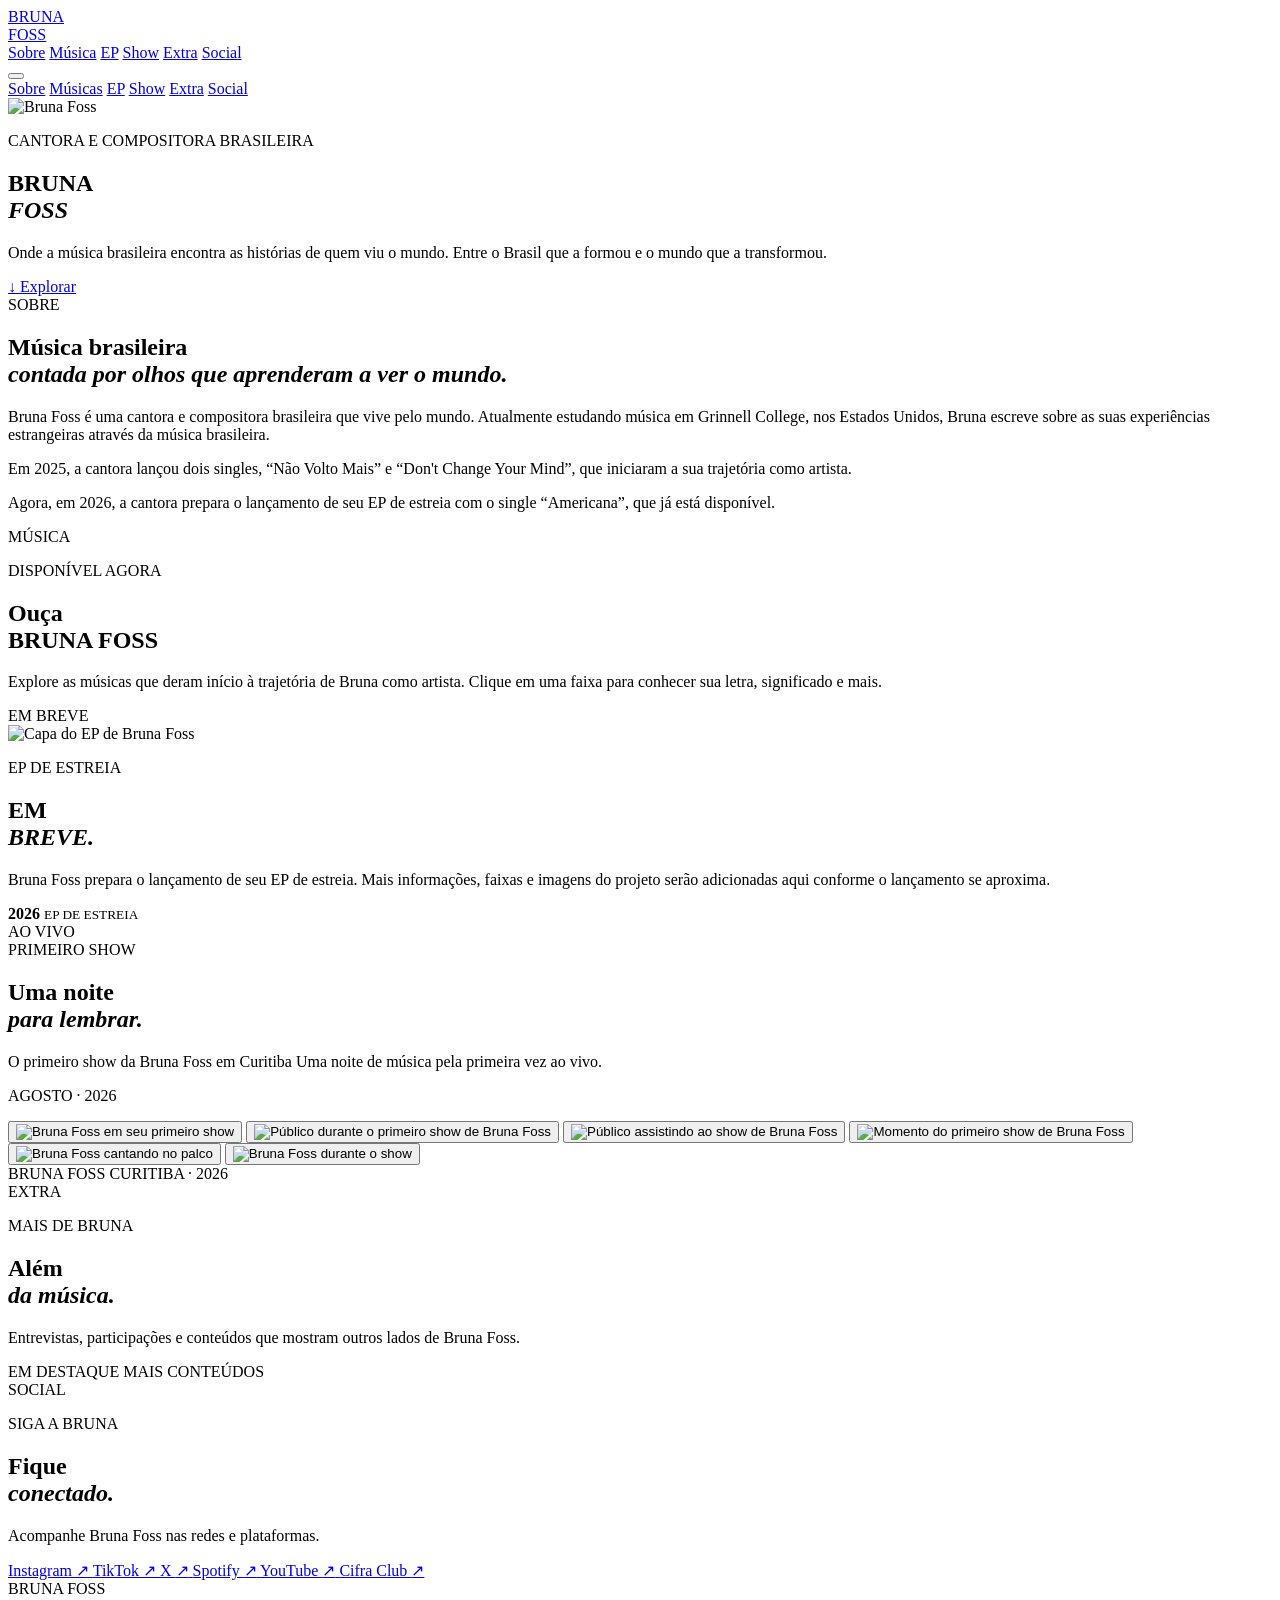
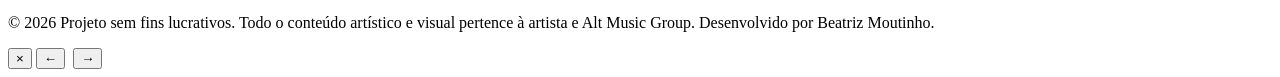
==== src/main/resources/public/index.html @ 717f10a4 "muda setas mobile" ====
<!DOCTYPE html>
<html lang="en">
<head>
    <meta charset="UTF-8">
    <meta name="viewport" content="width=device-width, initial-scale=1.0">
    <meta name="description" content="Official information portal for Brazilian singer and songwriter Bruna Foss.">
    <title>Bruna Foss</title>
    <link rel="icon" type="image/svg+xml" href="/favicon.svg">
    <link rel="preconnect" href="https://fonts.googleapis.com">
    <link rel="preconnect" href="https://fonts.gstatic.com" crossorigin>
    <link href="https://fonts.googleapis.com/css2?family=Courier+Prime:wght@400&family=DM+Sans:wght@400;500;600;700&family=Space+Grotesk:wght@400;500;600;700&display=swap" rel="stylesheet">

    <link rel="stylesheet" href="/css/style.css">
</head>

<body>

<header class="site-header">
    <a class="logo" href="#home">BRUNA<br>FOSS</a>

    <nav class="desktop-nav">
        <a href="#about">Sobre</a>
        <a href="#music">Música</a>
        <a href="#ep">EP</a>
        <a href="#live">Show</a>
        <a href="#extra">Extra</a>
        <a href="#contact">Social</a>
    </nav>

    <button class="menu-button" id="menuButton" aria-label="Open menu">
        <span></span>
        <span></span>
    </button>
</header>

<div class="mobile-menu" id="mobileMenu">
    <a href="#about">Sobre</a>
    <a href="#music">Músicas</a>
    <a href="#ep">EP</a>
    <a href="#live">Show</a>
    <a href="#extra">Extra</a>
    <a href="#contact">Social</a>
</div>

<main id="home">

    <!-- HERO -->
    <section class="hero">
        <div class="hero-image">
                <img src="/images/show-01.jpg" alt="Bruna Foss">
        </div>

        <div class="hero-content">
            <p class="eyebrow">CANTORA E COMPOSITORA BRASILEIRA</p>
            <h1>BRUNA<br><em>FOSS</em></h1>
            <p class="hero-description">
                Onde a música brasileira encontra as histórias de quem viu o mundo.
                Entre o Brasil que a formou e o mundo que a transformou.
            </p>
            <a class="scroll-link" href="#about">↓ Explorar</a>
        </div>
    </section>

    <!-- ABOUT -->
    <section class="section about-section" id="about">
        <div class="section-label">SOBRE</div>

        <div class="about-grid">
            <h2>Música brasileira<br><em>contada por olhos que aprenderam a ver <span>o mundo.</span></em></h2>

            <div class="about-text">
                <p>
                    Bruna Foss é uma cantora e compositora brasileira que vive pelo mundo.
                    Atualmente estudando música em Grinnell College, nos Estados Unidos,
                    Bruna escreve sobre as suas experiências estrangeiras através da música brasileira.
                </p>

                <p>
                    Em 2025, a cantora lançou dois singles, “Não Volto Mais” e
                    “Don't Change Your Mind”, que iniciaram a sua trajetória como artista.
                </p>

                <p>
                    Agora, em 2026, a cantora prepara o lançamento de seu EP de estreia
                    com o single “Americana”, que já está disponível.
                </p>
            </div>
        </div>
    </section>

    <!-- MUSIC -->
    <section class="section music-section" id="music">
        <div class="section-label">MÚSICA</div>

        <div class="music-heading">
            <div>
                <p class="eyebrow">DISPONÍVEL AGORA</p>

                <h2>
                    Ouça<br>
                    <span class="music-logo">BRUNA FOSS</span>
                </h2>
            </div>

            <p class="section-intro">
                Explore as músicas que deram início à trajetória de Bruna como artista.
                Clique em uma faixa para conhecer sua letra, significado e mais.
            </p>
        </div>

        <div class="track-list" id="trackList">
            <!-- Tracks are generated by script.js -->
        </div>
    </section>

    <!-- EP -->
    <section class="section ep-section" id="ep">
        <div class="section-label">EM BREVE</div>

        <div class="ep-grid">

            <div class="ep-cover">
                <img src="/images/americana.jpg" alt="Capa do EP de Bruna Foss">
            </div>

            <div class="ep-content">
                <p class="eyebrow">EP DE ESTREIA</p>

                <h2>
                    EM<br>
                    <em>BREVE.</em>
                </h2>

                <p>
                    Bruna Foss prepara o lançamento de seu EP de estreia.
                    Mais informações, faixas e imagens do projeto serão adicionadas
                    aqui conforme o lançamento se aproxima.
                </p>

                <div class="coming-soon">
                    <span></span>
                    <strong>2026</strong>
                    <small>EP DE ESTREIA</small>
                </div>
            </div>

        </div>
    </section>
    <!-- SHOW -->
    <section class="section live-section" id="live">

        <div class="section-label">AO VIVO</div>

        <div class="live-heading">
            <div class="live-title">
                <span class="live-subtitle">
            PRIMEIRO SHOW
        </span>

                <h2>
                    Uma noite<br>
                    <em>para lembrar.</em>
                </h2>

            </div>

            <div class="live-intro">

                <p>
                    O primeiro show da Bruna Foss em Curitiba
                    Uma noite de música pela primeira vez ao vivo.
                <p>
                <span class="live-date">
            AGOSTO · 2026
        </span>

            </div>

        </div>


        <!-- PHOTOBOOK -->

        <div class="photobook">

            <!-- FOTO 01 -->
            <button class="photo photo-main" data-photo="/images/show-01.jpg">
                <img
                        src="/images/show-01.jpg"
                        alt="Bruna Foss em seu primeiro show"
                >
            </button>

            <!-- FOTO 02 -->
            <button class="photo photo-small photo-02" data-photo="/images/show-02.jpg">
                <img
                        src="/images/show-02.jpg"
                        alt="Público durante o primeiro show de Bruna Foss"
                >
            </button>

            <!-- FOTO 03 -->
            <button class="photo photo-wide photo-03" data-photo="/images/show-03.jpg">
                <img
                        src="/images/show-03.jpg"
                        alt="Público assistindo ao show de Bruna Foss"
                >
            </button>

            <!-- FOTO 04 -->
            <button class="photo photo-small photo-04" data-photo="/images/show-04.jpg">
                <img
                        src="/images/show-04.jpg"
                        alt="Momento do primeiro show de Bruna Foss"
                >
            </button>

            <!-- FOTO 05 -->
            <button class="photo photo-large photo-05" data-photo="/images/show-05.jpg">
                <img
                        src="/images/show-05.jpg"
                        alt="Bruna Foss cantando no palco"
                >
            </button>

            <!-- FOTO 06 -->
            <button class="photo photo-small photo-06" data-photo="/images/show-06.jpg">
                <img
                        src="/images/show-06.jpg"
                        alt="Bruna Foss durante o show"
                >
            </button>


        </div>


        <div class="live-footer">
            <span>BRUNA FOSS</span>
            <span>CURITIBA · 2026</span>
        </div>

    </section>
    <!-- EXTRA -->
    <section class="section extra-section" id="extra">

        <div class="section-label">EXTRA</div>

        <div class="extra-heading">
            <div>
                <p class="eyebrow">MAIS DE BRUNA</p>

                <h2>
                    Além<br>
                    <em>da música.</em>
                </h2>
            </div>

            <p class="section-intro">
                Entrevistas, participações e conteúdos que mostram
                outros lados de Bruna Foss.
            </p>
        </div>

        <!-- CONTEÚDO EM DESTAQUE -->
        <div class="extra-featured" id="extraFeatured">
            <!-- Gerado pelo script.js -->
        </div>

        <!-- CONTEÚDOS ANTERIORES -->
        <div class="extra-archive">

            <div class="extra-archive-heading">
                <span>EM DESTAQUE</span>
                <span>MAIS CONTEÚDOS</span>
            </div>

            <div class="extra-grid" id="extraGrid">
                <!-- Gerado pelo script.js -->
            </div>

        </div>

    </section>
    <!-- SOCIAL -->
    <section class="section contact-section" id="contact">
        <div class="section-label">SOCIAL</div>

        <div class="contact-content">
            <p class="eyebrow">SIGA A BRUNA</p>

            <h2>
                Fique<br>
                <em>conectado.</em>
            </h2>

            <p class="social-placeholder">
                Acompanhe Bruna Foss nas redes e plataformas.
            </p>

            <div class="social-links">

                <a
                        href="https://www.instagram.com/brunafosss"
                        target="_blank"
                        rel="noopener noreferrer"
                >
                    Instagram <span class="mobile-hide-arrow">↗</span>
                </a>

                <a
                        href="https://www.tiktok.com/@brunafosss"
                        target="_blank"
                        rel="noopener noreferrer"
                >
                    TikTok  <span class="mobile-hide-arrow">↗</span>
                </a>

                <a
                        href="https://x.com/brunafosss"
                        target="_blank"
                        rel="noopener noreferrer"
                >
                    X  <span class="mobile-hide-arrow">↗</span>
                </a>

                <a
                        href="https://open.spotify.com/artist/4FrN1zhyhsLkK3Kxy5hYh6"
                        target="_blank"
                        rel="noopener noreferrer"
                >
                    Spotify  <span class="mobile-hide-arrow">↗</span>
                </a>

                <a
                        href="https://youtube.com/@brunafoss"
                        target="_blank"
                        rel="noopener noreferrer"
                >
                    YouTube  <span class="mobile-hide-arrow">↗</span>
                </a>
                <a
                        href="https://www.cifraclub.com.br/bruna-foss/"
                        target="_blank"
                        rel="noopener noreferrer"
                >
                    Cifra Club  <span class="mobile-hide-arrow">↗</span>
                </a>
            </div>
        </div>
    </section>

</main>

<footer>
    <div class="footer-logo">BRUNA FOSS</div>
    <p>© 2026 Projeto sem fins lucrativos.
        Todo o conteúdo artístico e visual pertence à artista e Alt Music Group.
        Desenvolvido por Beatriz Moutinho.</p>
</footer>
<!-- PHOTO LIGHTBOX -->
<div class="photo-lightbox" id="photoLightbox" aria-hidden="true">

    <button
            class="lightbox-close"
            id="lightboxClose"
            aria-label="Fechar galeria"
    >
        ×
    </button>

    <button
            class="lightbox-prev"
            id="lightboxPrev"
            aria-label="Foto anterior"
    >
        ←
    </button>

    <img
            id="lightboxImage"
            src=""
            alt=""
    >

    <button
            class="lightbox-next"
            id="lightboxNext"
            aria-label="Próxima foto"
    >
        →
    </button>

</div>
<script src="/js/script.js"></script>
</body>
</html>
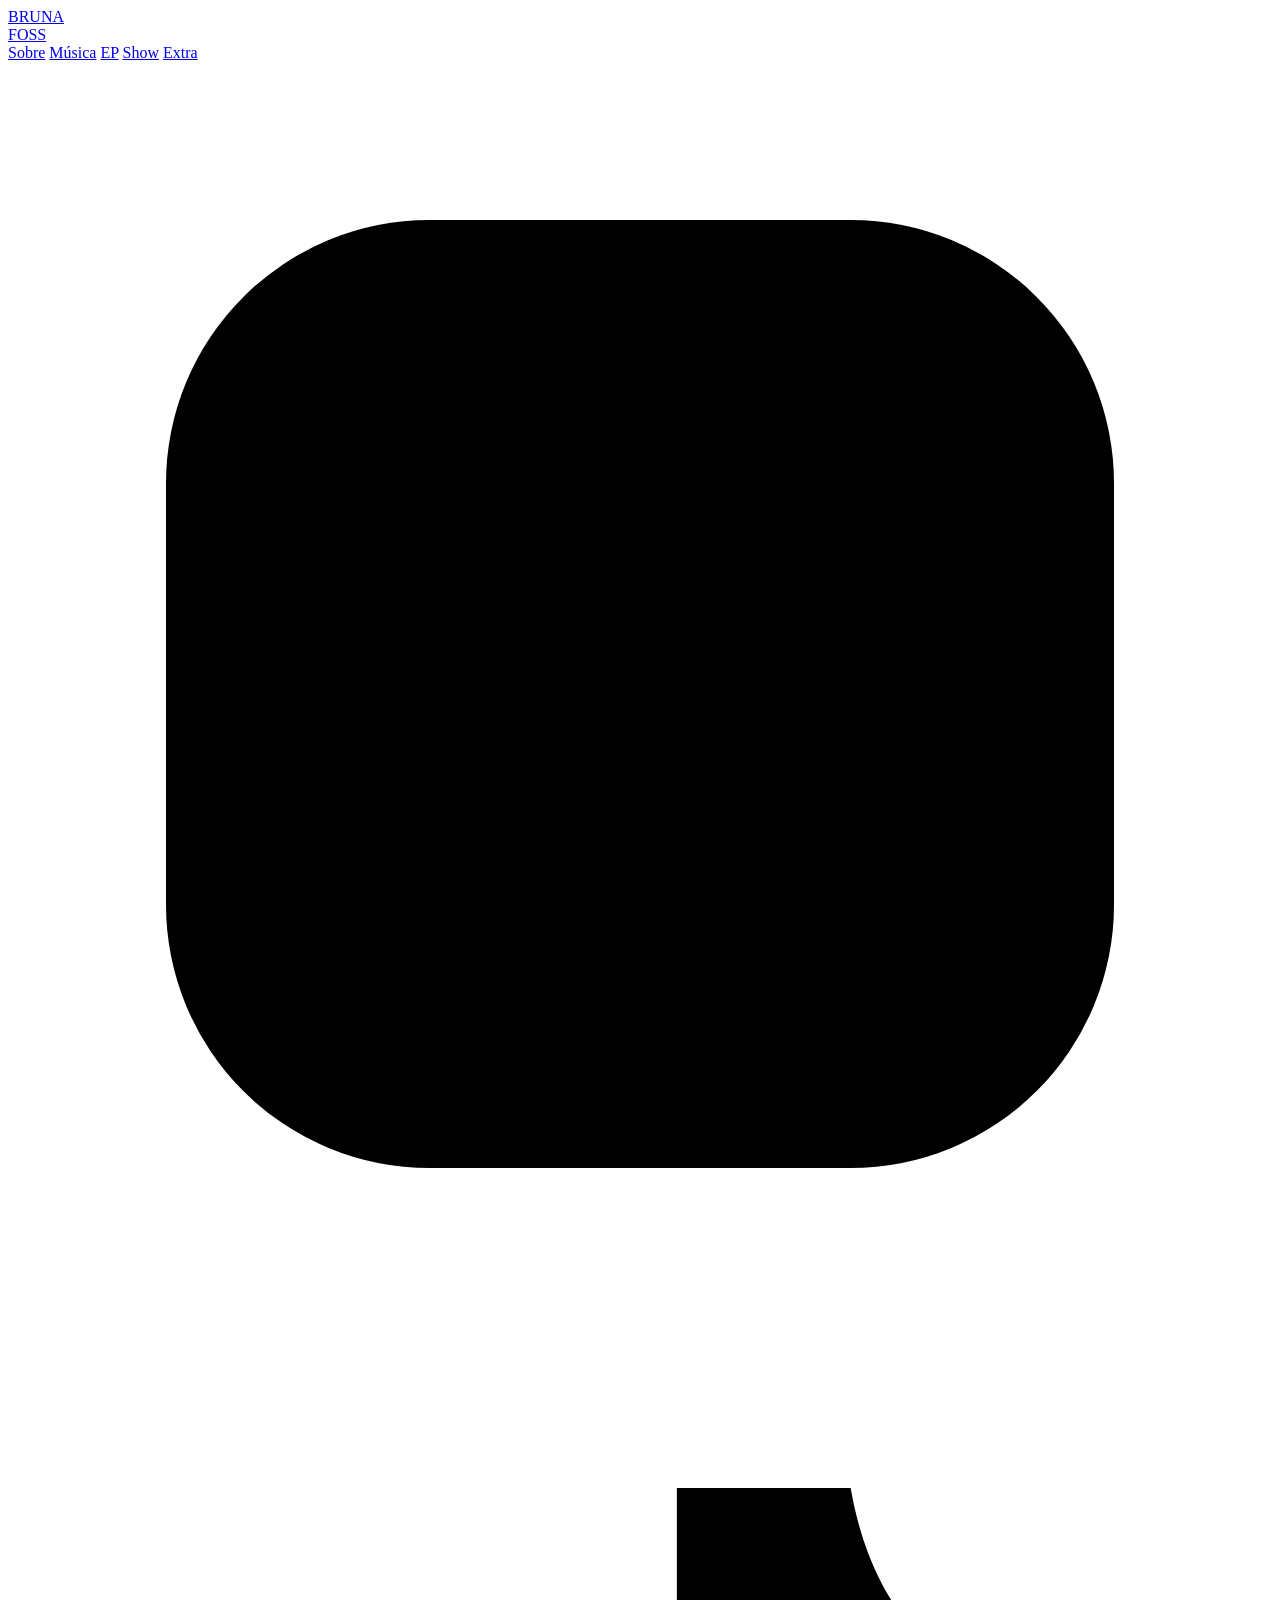
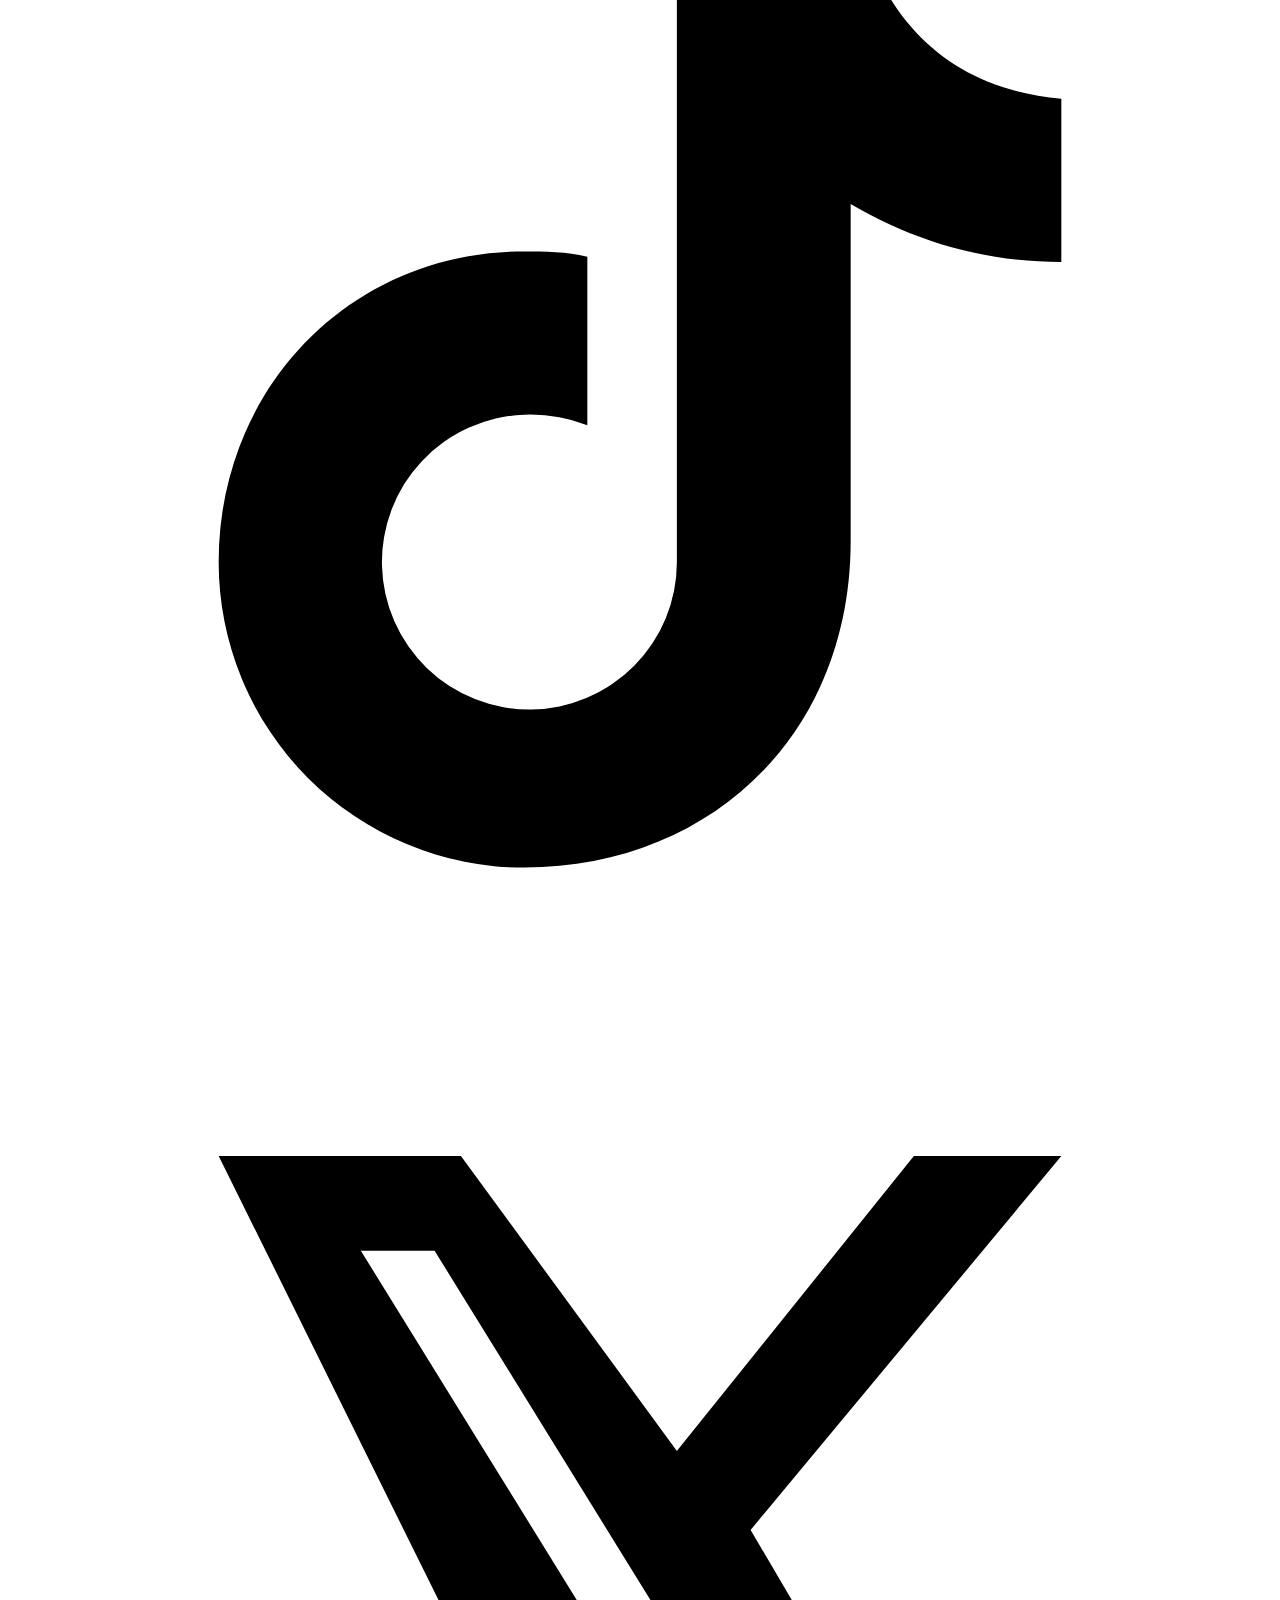
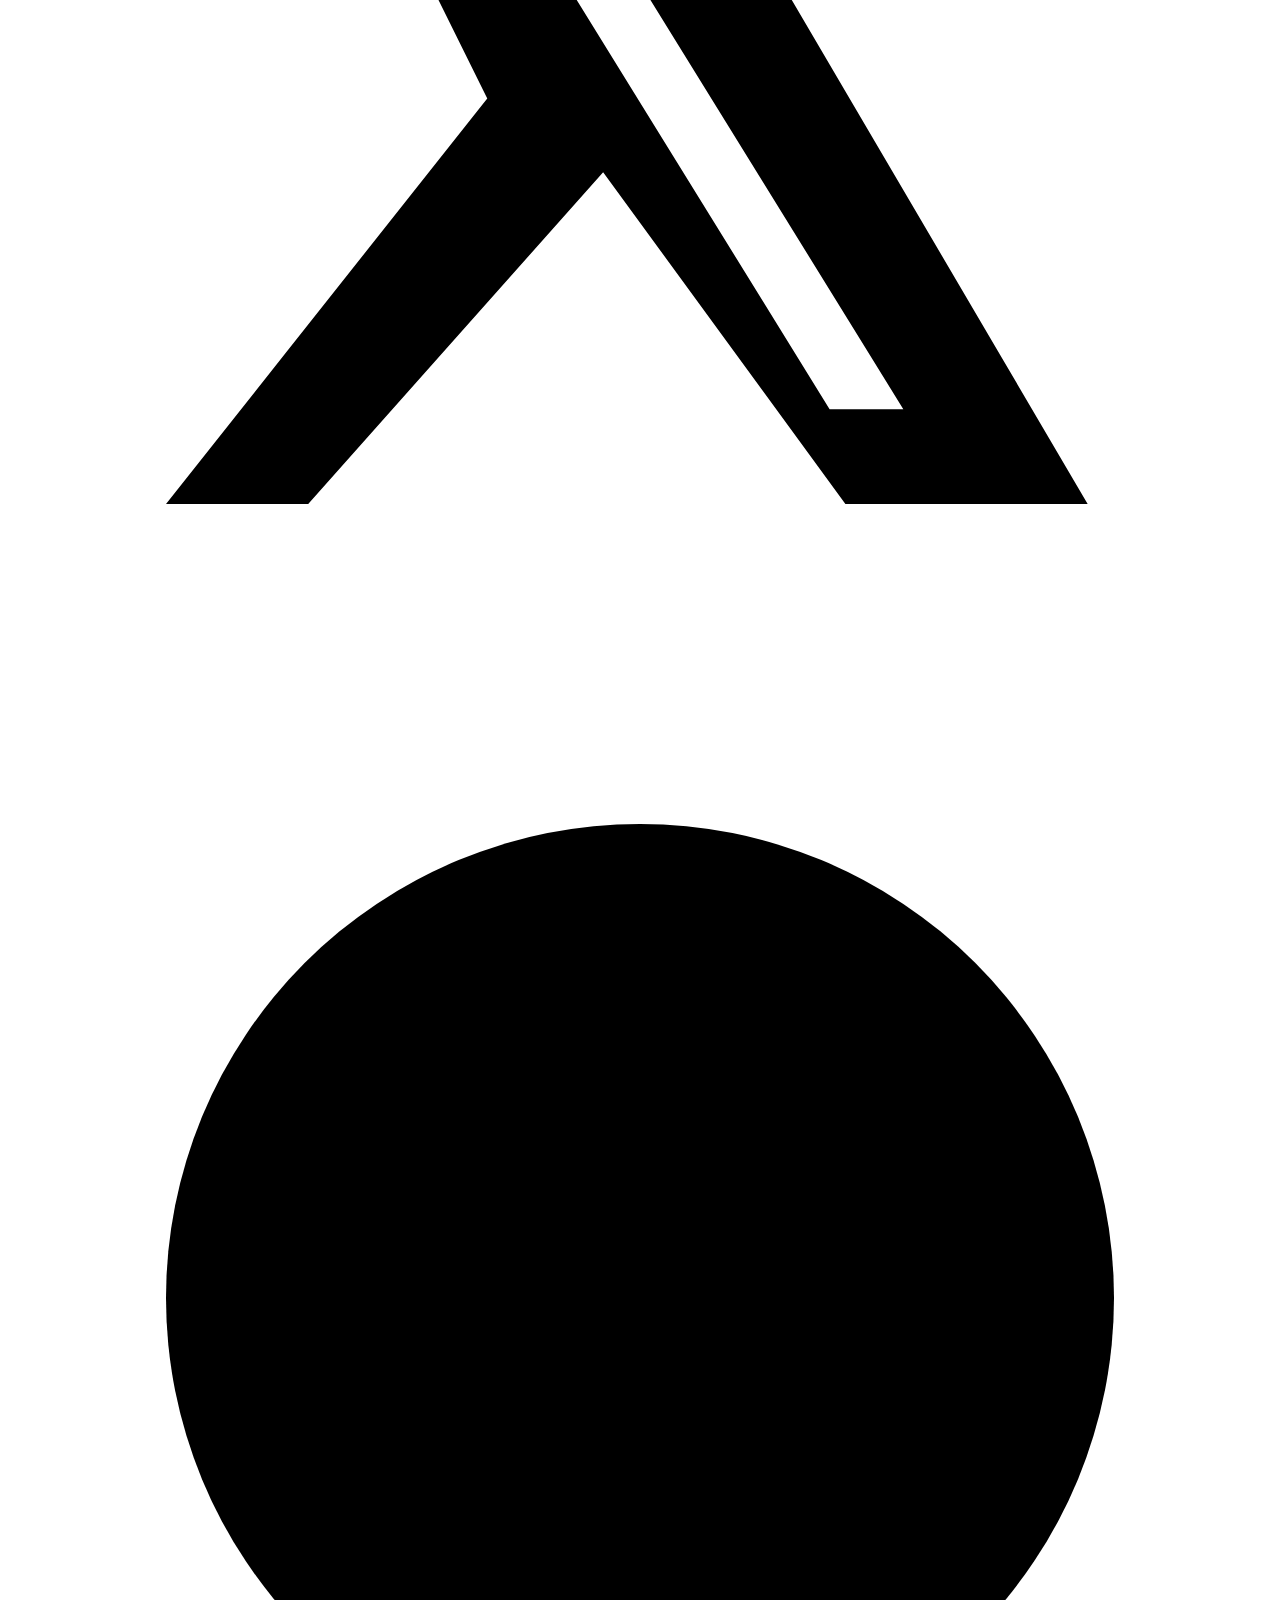
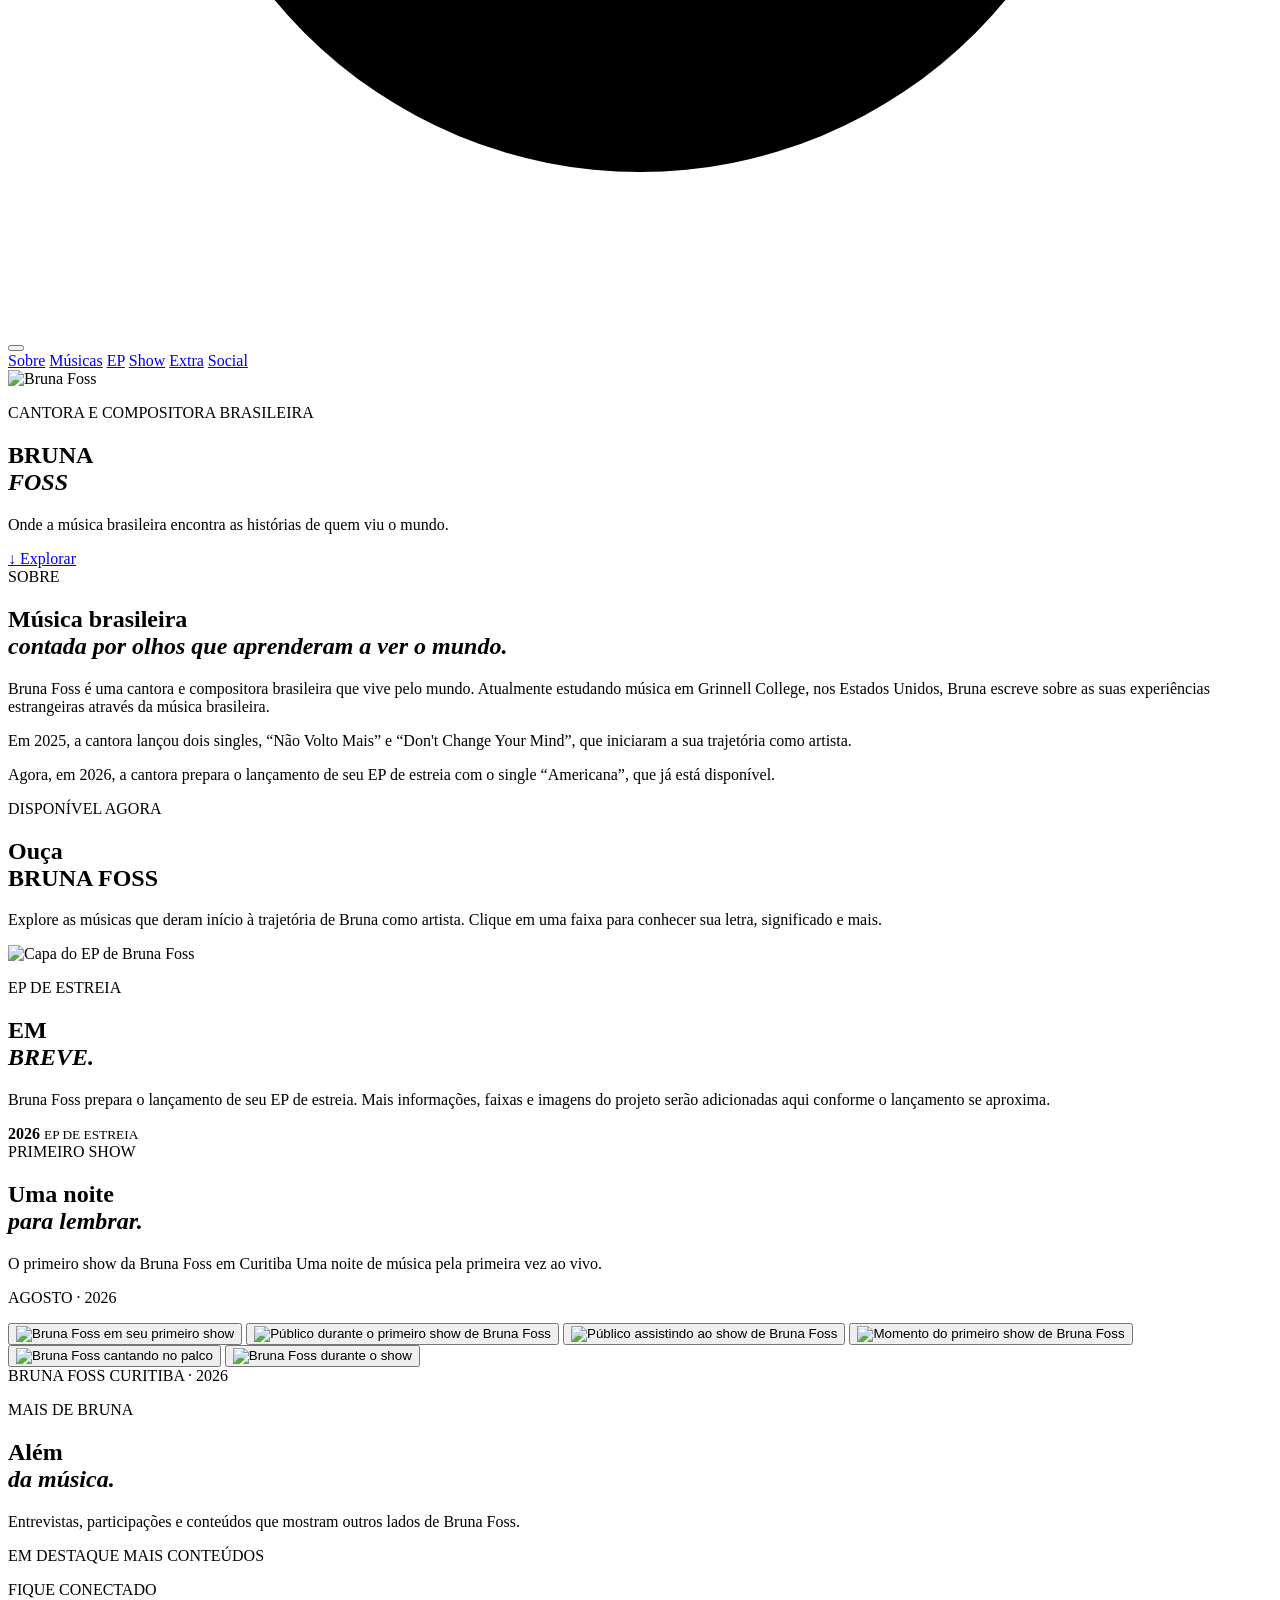
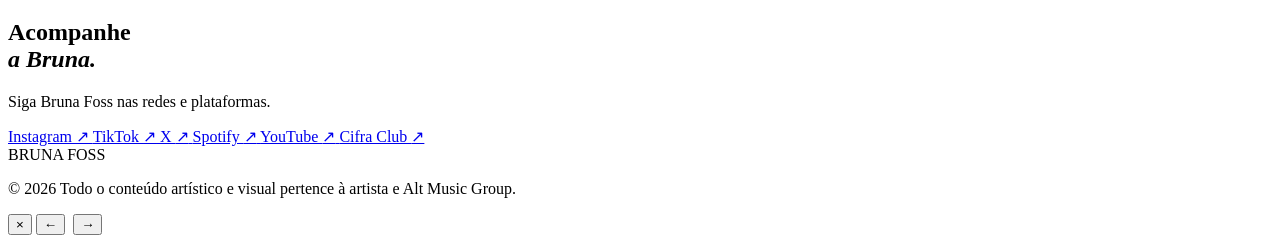
==== commit 3b85cc1d: "atualiza hero e header" ====
--- a/src/main/resources/public/index.html
+++ b/src/main/resources/public/index.html
@@ -1,9 +1,12 @@
 <!DOCTYPE html>
-<html lang="en">
+<html lang="pt-BR">
 <head>
     <meta charset="UTF-8">
     <meta name="viewport" content="width=device-width, initial-scale=1.0">
-    <meta name="description" content="Official information portal for Brazilian singer and songwriter Bruna Foss.">
+    <meta
+            name="description"
+            content="Conheça Bruna Foss, cantora e compositora brasileira. Ouça suas músicas, conheça as letras, histórias, vídeos e shows."
+    >
     <title>Bruna Foss</title>
     <link rel="icon" type="image/svg+xml" href="/favicon.svg">
     <link rel="preconnect" href="https://fonts.googleapis.com">
@@ -11,12 +14,34 @@
     <link href="https://fonts.googleapis.com/css2?family=Courier+Prime:wght@400&family=DM+Sans:wght@400;500;600;700&family=Space+Grotesk:wght@400;500;600;700&display=swap" rel="stylesheet">
 
     <link rel="stylesheet" href="/css/style.css">
+    <!-- SCHEMA.ORG — BRUNA FOSS -->
+    <script type="application/ld+json">
+        {
+            "@context": "https://schema.org",
+            "@type": "Person",
+            "name": "Bruna Foss",
+            "jobTitle": "Cantora e compositora",
+            "url": "https://brunafoss.com.br/",
+            "image": "https://brunafoss.com.br/images/americana.jpg",
+            "sameAs": [
+                "https://www.instagram.com/brunafosss",
+                "https://www.tiktok.com/@brunafosss",
+                "https://x.com/brunafosss",
+                "https://open.spotify.com/artist/4FrN1zhyhsLkK3Kxy5hYh6",
+                "https://youtube.com/@brunafoss",
+                "https://www.cifraclub.com.br/bruna-foss/"
+            ]
+        }
+    </script>
 </head>
 
 <body>
 
 <header class="site-header">
-    <a class="logo" href="#home">BRUNA<br>FOSS</a>
+
+    <a class="logo" href="#home">
+        BRUNA<br>FOSS
+    </a>
 
     <nav class="desktop-nav">
         <a href="#about">Sobre</a>
@@ -24,13 +49,70 @@
         <a href="#ep">EP</a>
         <a href="#live">Show</a>
         <a href="#extra">Extra</a>
-        <a href="#contact">Social</a>
     </nav>
 
-    <button class="menu-button" id="menuButton" aria-label="Open menu">
+    <div class="header-socials">
+
+        <!-- INSTAGRAM -->
+        <a
+                href="https://www.instagram.com/brunafosss"
+                target="_blank"
+                rel="noopener noreferrer"
+                aria-label="Instagram"
+        >
+            <svg viewBox="0 0 24 24" aria-hidden="true">
+                <rect x="3" y="3" width="18" height="18" rx="5"></rect>
+                <circle cx="12" cy="12" r="4"></circle>
+                <circle cx="17.5" cy="6.5" r="1"></circle>
+            </svg>
+        </a>
+
+        <!-- TIKTOK -->
+        <a
+                href="https://www.tiktok.com/@brunafosss"
+                target="_blank"
+                rel="noopener noreferrer"
+                aria-label="TikTok"
+        >
+            <svg viewBox="0 0 24 24" aria-hidden="true">
+                <path d="M16 3c.4 2.3 1.7 3.8 4 4v3.1c-1.5 0-2.8-.4-4-1.1v6.4c0 3.7-2.7 6.2-6.2 6.2A5.8 5.8 0 0 1 4 15.8c0-3.3 2.5-5.9 5.8-5.9.4 0 .8 0 1.2.1v3.2a3 3 0 0 0-1.2-.2 2.8 2.8 0 1 0 2.9 2.8V3H16z"></path>
+            </svg>
+        </a>
+
+        <!-- X -->
+        <a
+                href="https://x.com/brunafosss"
+                target="_blank"
+                rel="noopener noreferrer"
+                aria-label="X"
+        >
+            <svg viewBox="0 0 24 24" aria-hidden="true">
+                <path d="M4 3h4.6l4.1 5.6L17.2 3H20l-5.9 7.1L20.5 21h-4.6l-4.6-6.3L5.7 21H3l6.1-7.7L4 3zm4.1 1.8H6.7l8.9 14.4h1.4L8.1 4.8z"></path>
+            </svg>
+        </a>
+
+        <!-- SPOTIFY -->
+        <a
+                href="https://open.spotify.com/artist/4FrN1zhyhsLkK3Kxy5hYh6"
+                target="_blank"
+                rel="noopener noreferrer"
+                aria-label="Spotify"
+        >
+            <svg viewBox="0 0 24 24" aria-hidden="true">
+                <circle cx="12" cy="12" r="9"></circle>
+                <path d="M7.5 9.5c3.2-.9 6.8-.6 9.6.7"></path>
+                <path d="M8.2 12.2c2.7-.7 5.6-.4 7.9.7"></path>
+                <path d="M8.8 14.8c2.1-.5 4.4-.3 6.2.5"></path>
+            </svg>
+        </a>
+
+    </div>
+
+    <button class="menu-button" id="menuButton" aria-label="Abrir menu">
         <span></span>
         <span></span>
     </button>
+
 </header>
 
 <div class="mobile-menu" id="mobileMenu">
@@ -47,7 +129,7 @@
     <!-- HERO -->
     <section class="hero">
         <div class="hero-image">
-                <img src="/images/show-01.jpg" alt="Bruna Foss">
+                <img src="/images/heropic.jpg" alt="Bruna Foss">
         </div>
 
         <div class="hero-content">
@@ -55,7 +137,6 @@
             <h1>BRUNA<br><em>FOSS</em></h1>
             <p class="hero-description">
                 Onde a música brasileira encontra as histórias de quem viu o mundo.
-                Entre o Brasil que a formou e o mundo que a transformou.
             </p>
             <a class="scroll-link" href="#about">↓ Explorar</a>
         </div>
@@ -90,7 +171,6 @@
 
     <!-- MUSIC -->
     <section class="section music-section" id="music">
-        <div class="section-label">MÚSICA</div>
 
         <div class="music-heading">
             <div>
@@ -115,7 +195,6 @@
 
     <!-- EP -->
     <section class="section ep-section" id="ep">
-        <div class="section-label">EM BREVE</div>
 
         <div class="ep-grid">
 
@@ -149,8 +228,6 @@
     <!-- SHOW -->
     <section class="section live-section" id="live">
 
-        <div class="section-label">AO VIVO</div>
-
         <div class="live-heading">
             <div class="live-title">
                 <span class="live-subtitle">
@@ -244,8 +321,6 @@
     <!-- EXTRA -->
     <section class="section extra-section" id="extra">
 
-        <div class="section-label">EXTRA</div>
-
         <div class="extra-heading">
             <div>
                 <p class="eyebrow">MAIS DE BRUNA</p>
@@ -284,18 +359,17 @@
     </section>
     <!-- SOCIAL -->
     <section class="section contact-section" id="contact">
-        <div class="section-label">SOCIAL</div>
 
         <div class="contact-content">
-            <p class="eyebrow">SIGA A BRUNA</p>
+            <p class="eyebrow">FIQUE CONECTADO</p>
 
             <h2>
-                Fique<br>
-                <em>conectado.</em>
+                Acompanhe <br>
+                <em>a Bruna.</em>
             </h2>
 
             <p class="social-placeholder">
-                Acompanhe Bruna Foss nas redes e plataformas.
+                Siga Bruna Foss nas redes e plataformas.
             </p>
 
             <div class="social-links">
@@ -354,9 +428,9 @@
 
 <footer>
     <div class="footer-logo">BRUNA FOSS</div>
-    <p>© 2026 Projeto sem fins lucrativos.
+    <p>© 2026
         Todo o conteúdo artístico e visual pertence à artista e Alt Music Group.
-        Desenvolvido por Beatriz Moutinho.</p>
+       </p>
 </footer>
 <!-- PHOTO LIGHTBOX -->
 <div class="photo-lightbox" id="photoLightbox" aria-hidden="true">
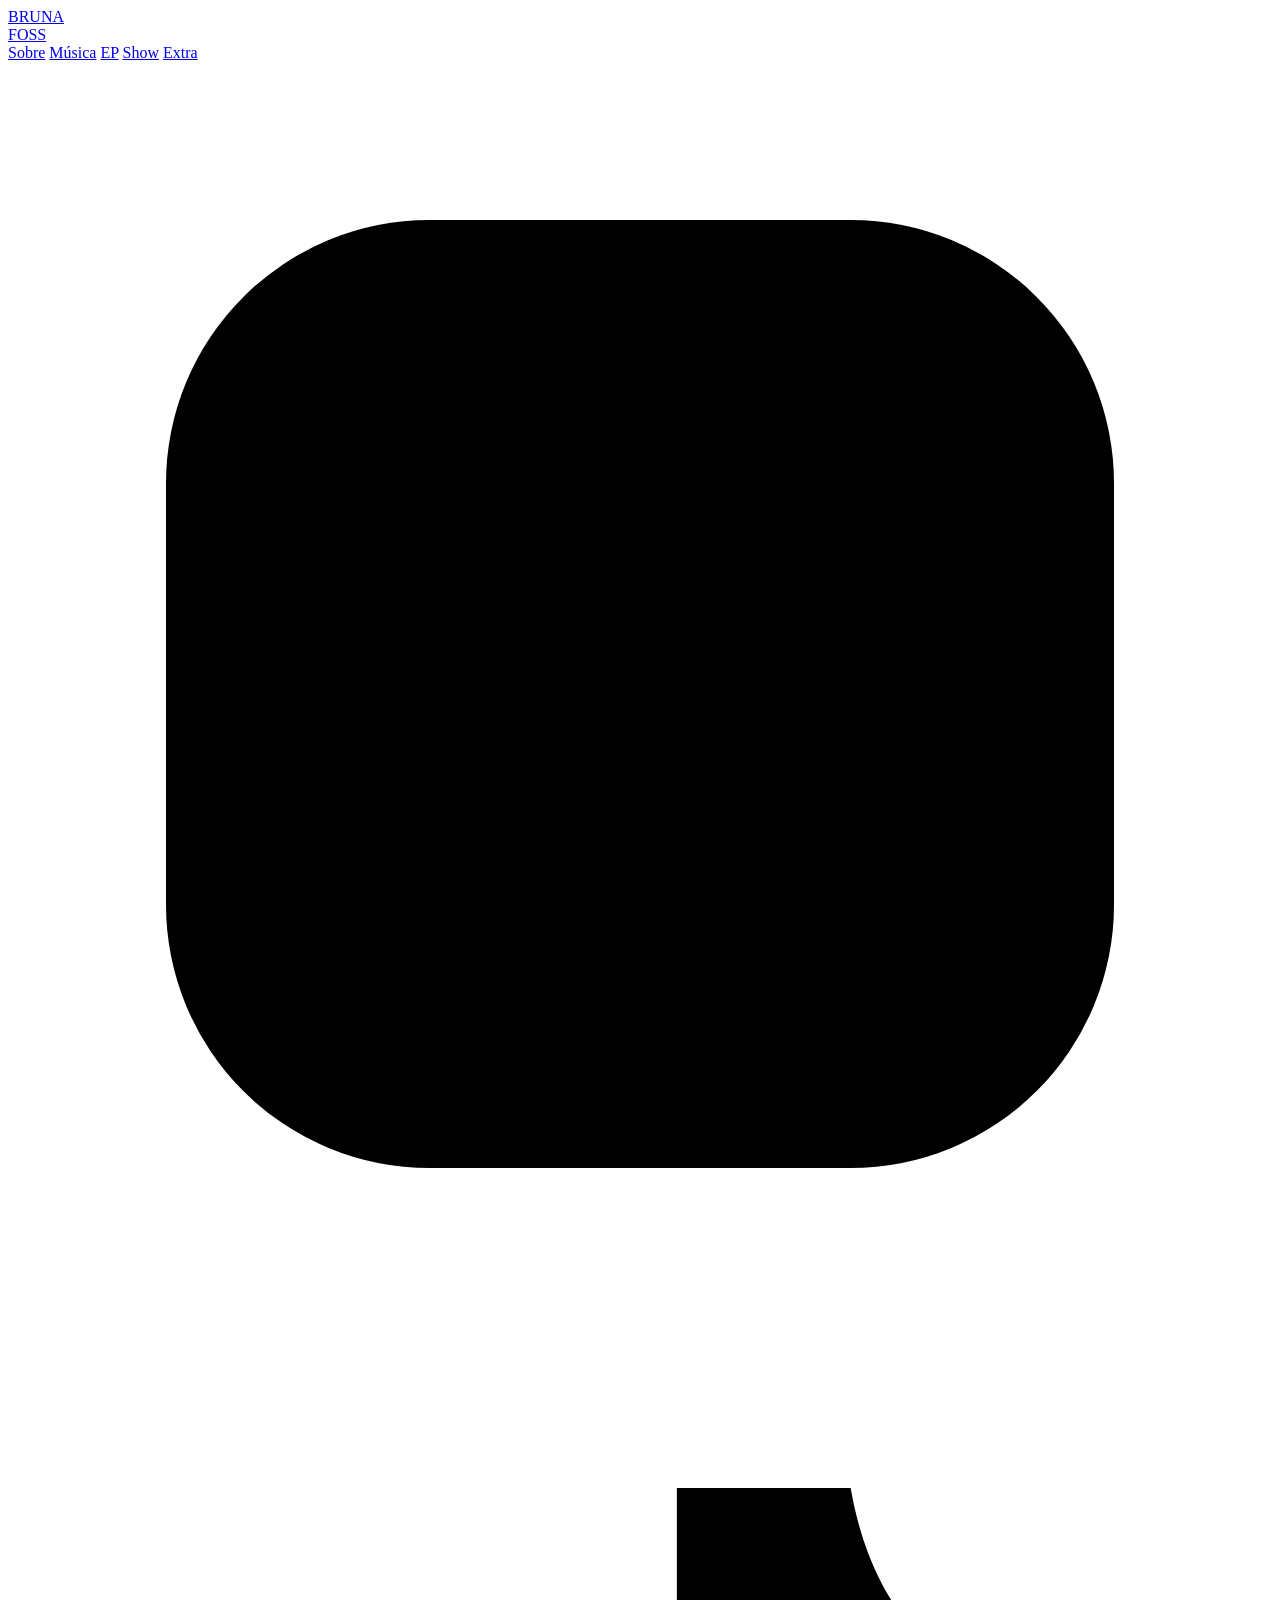
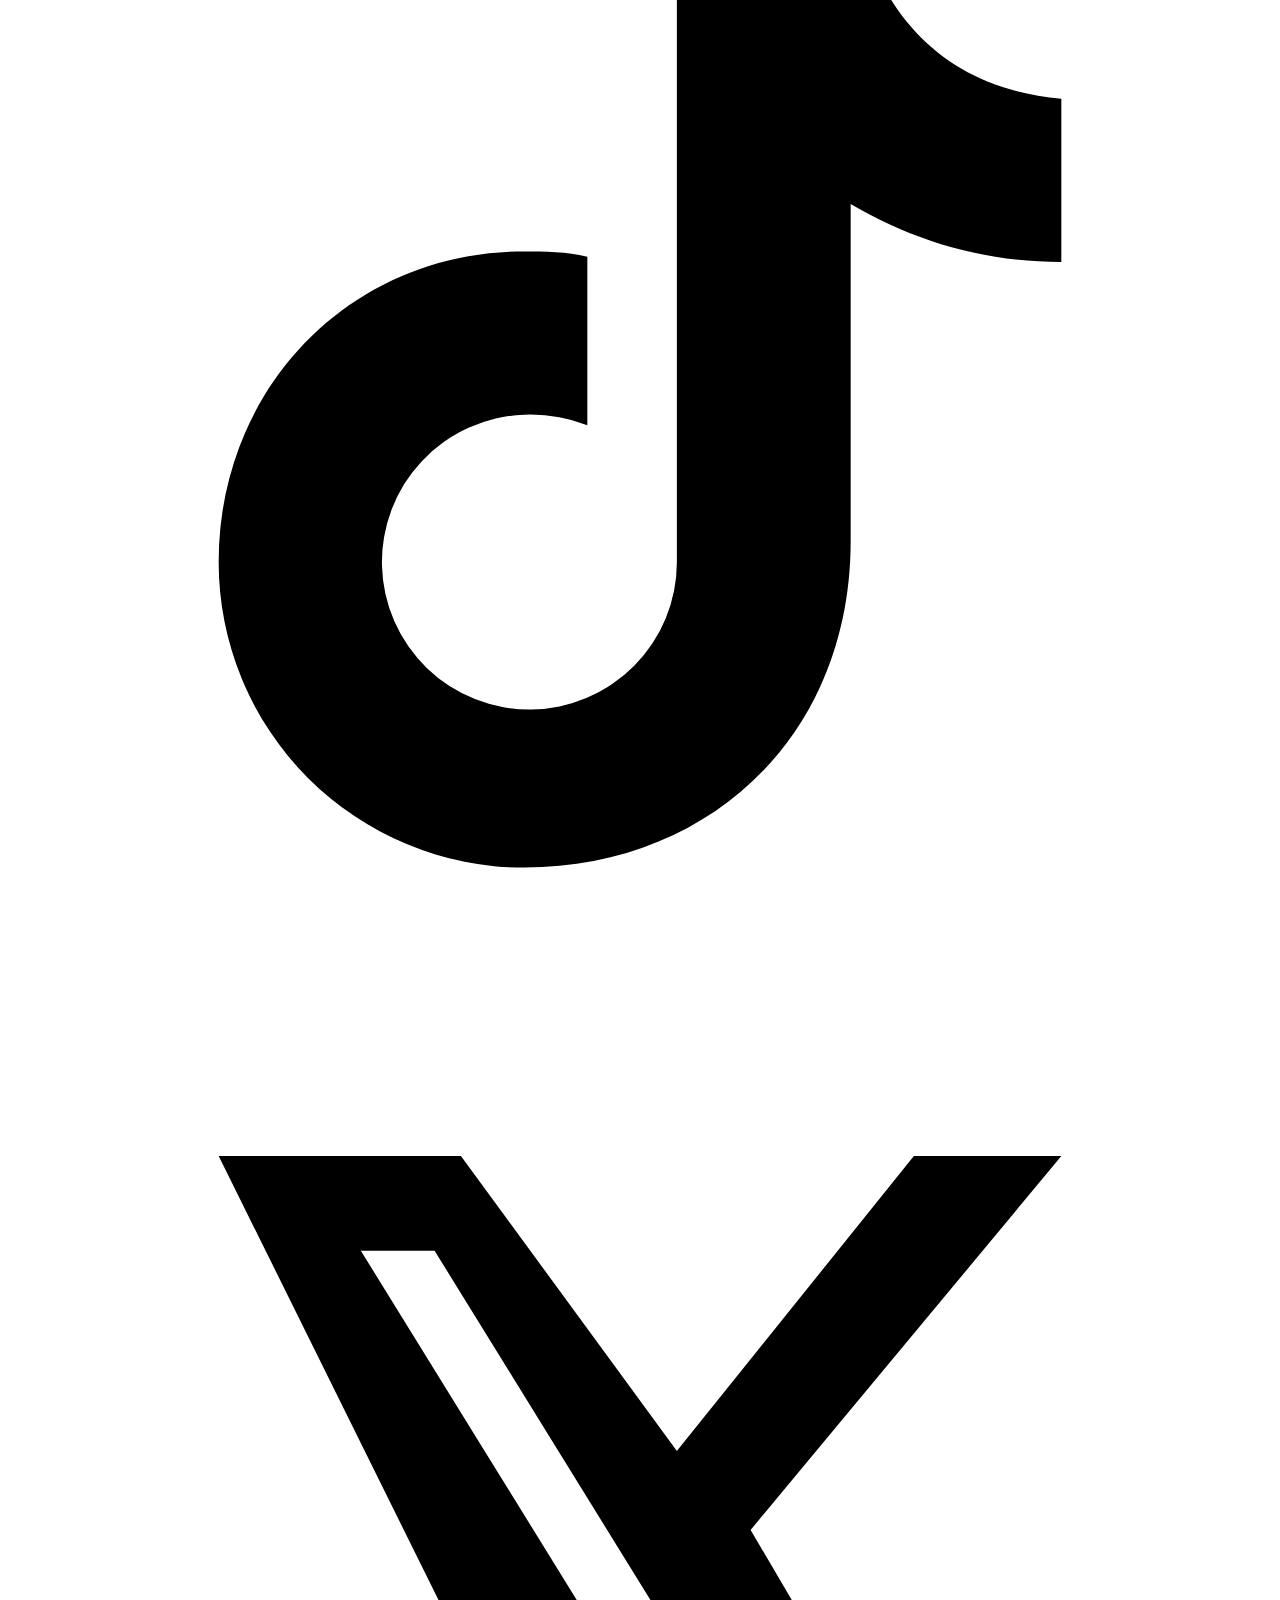
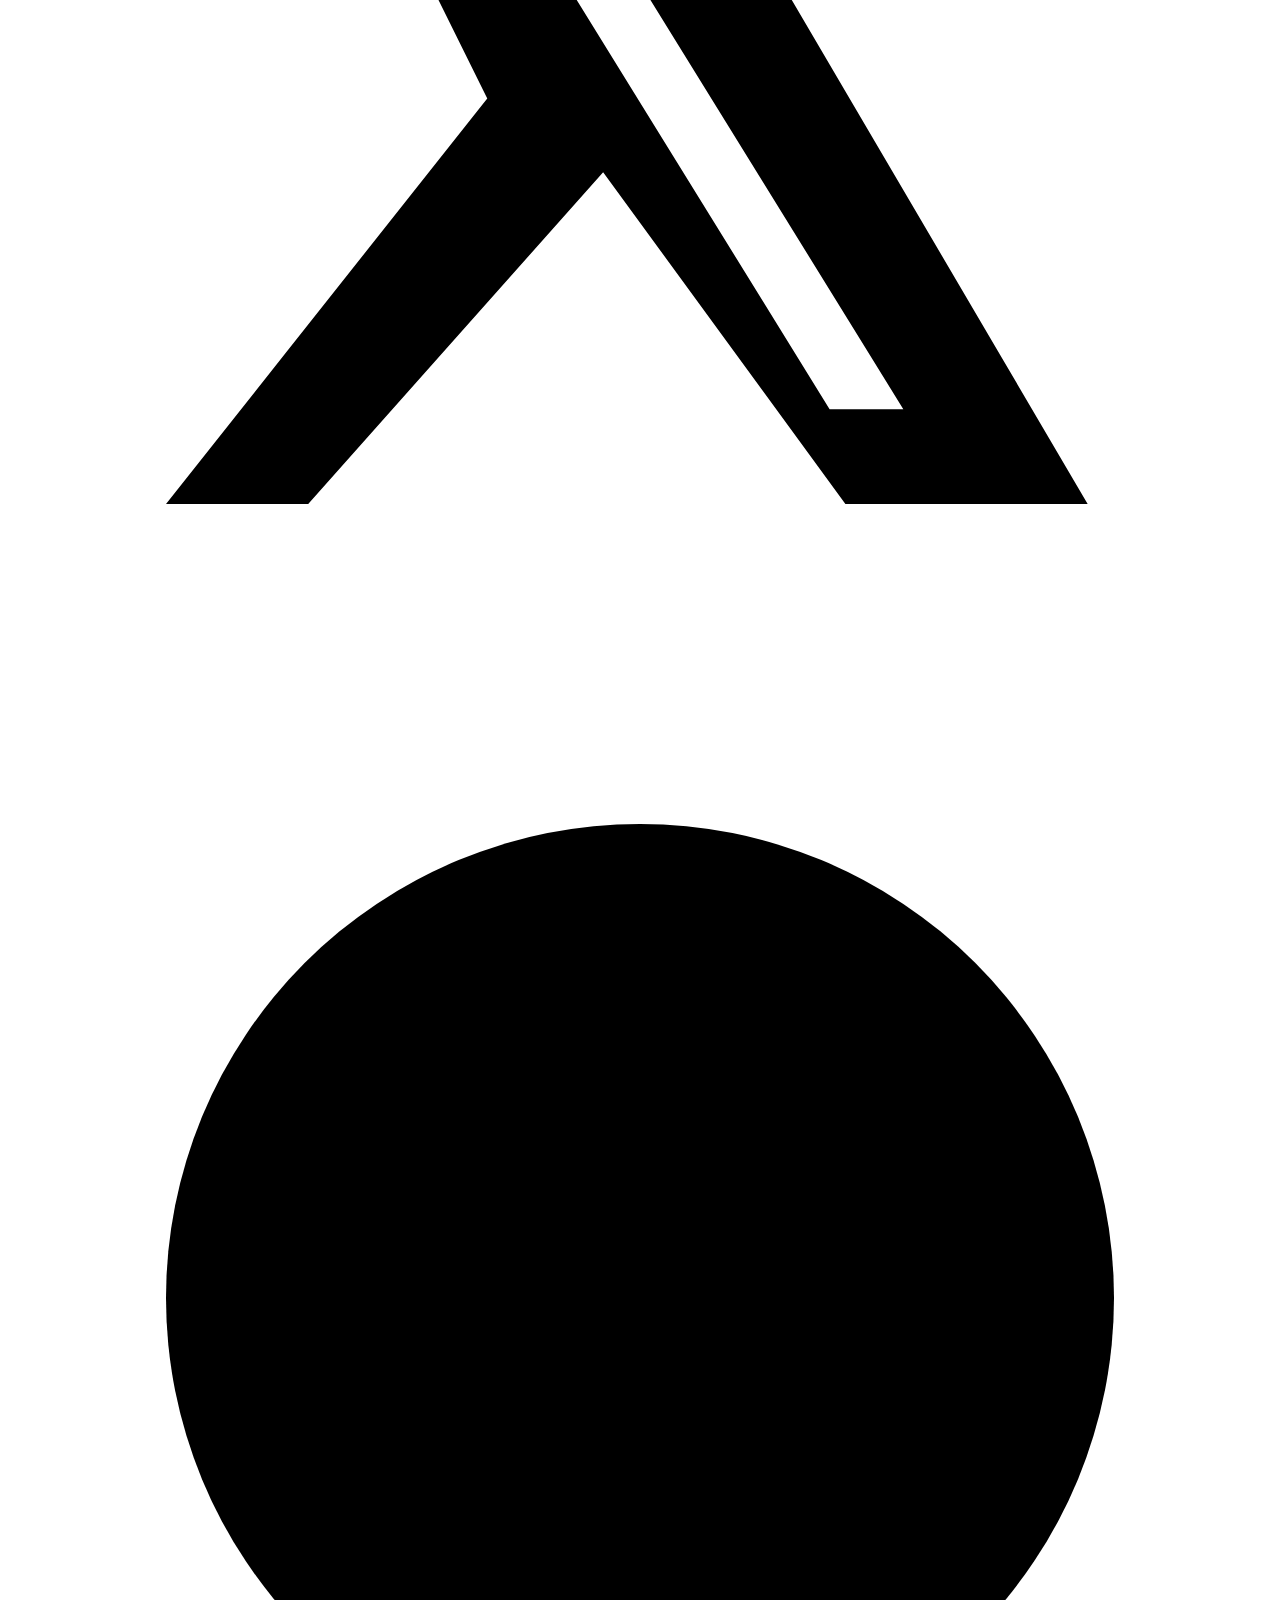
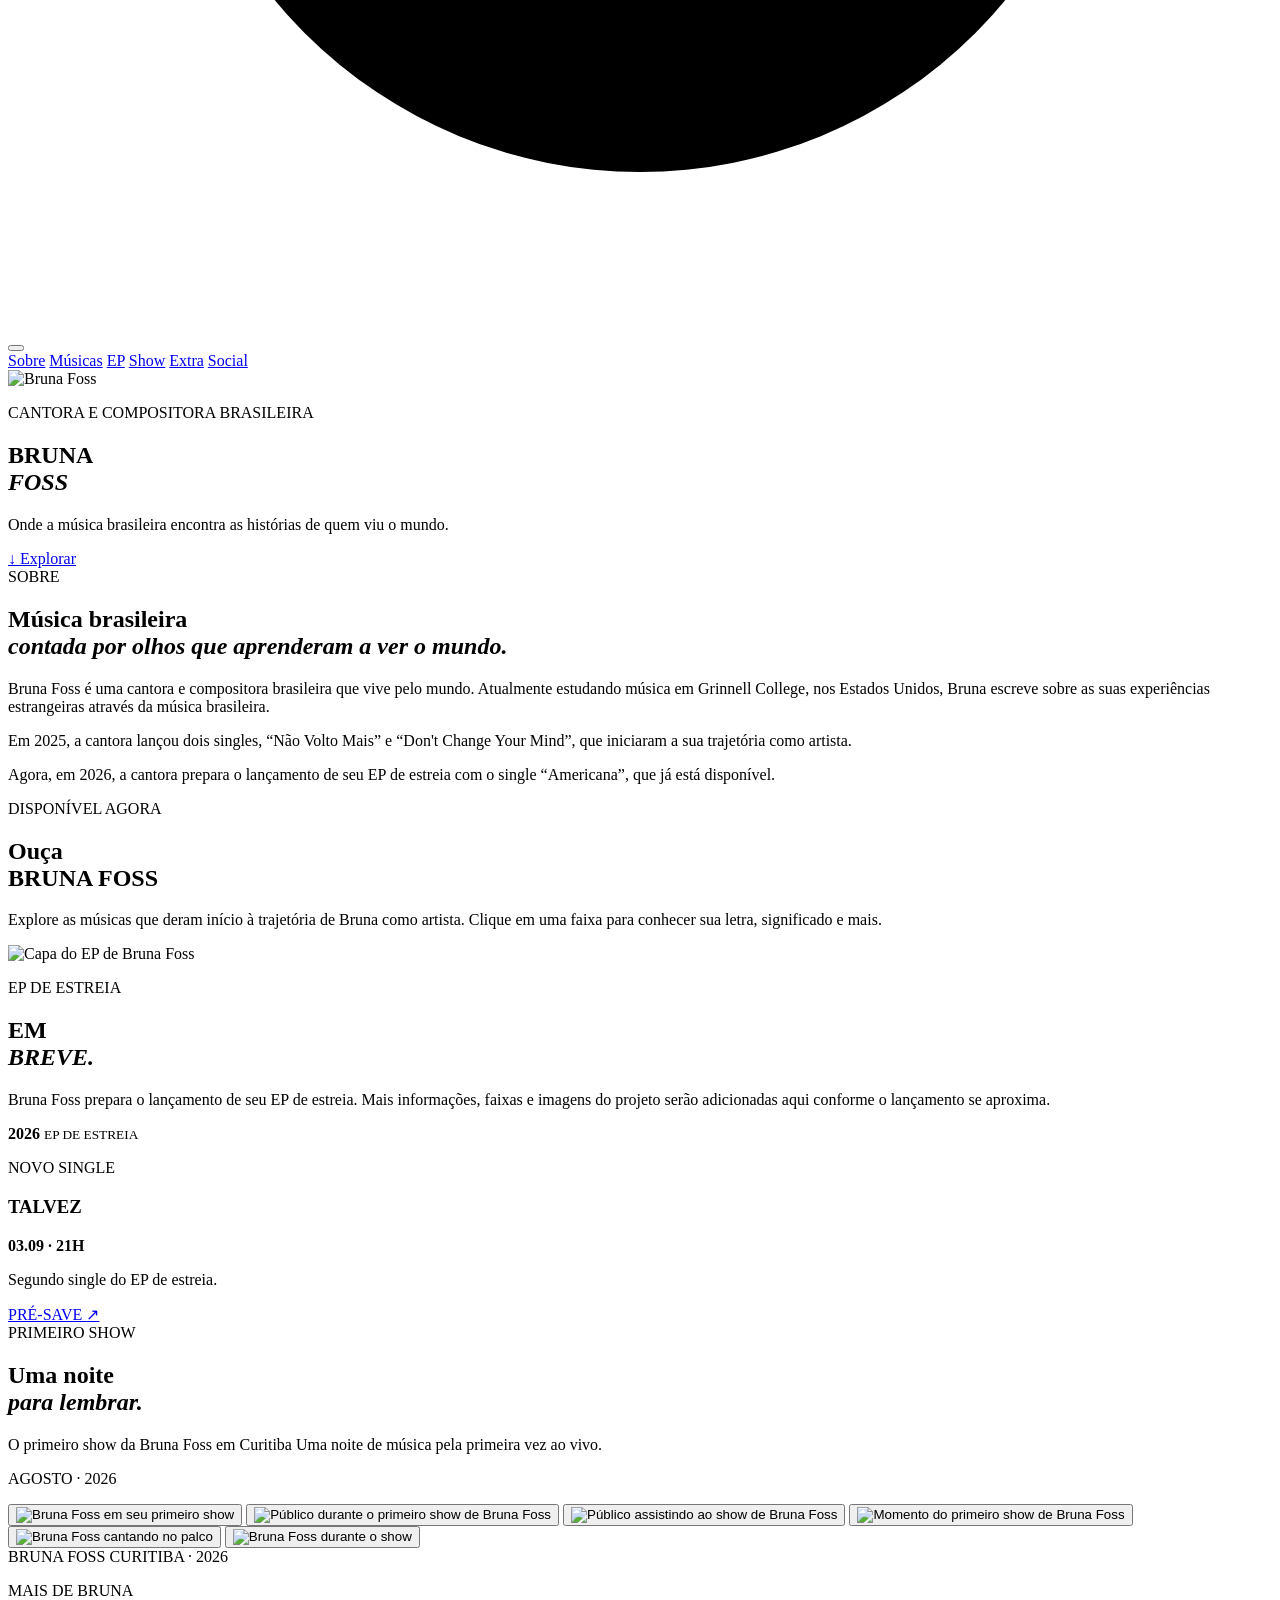
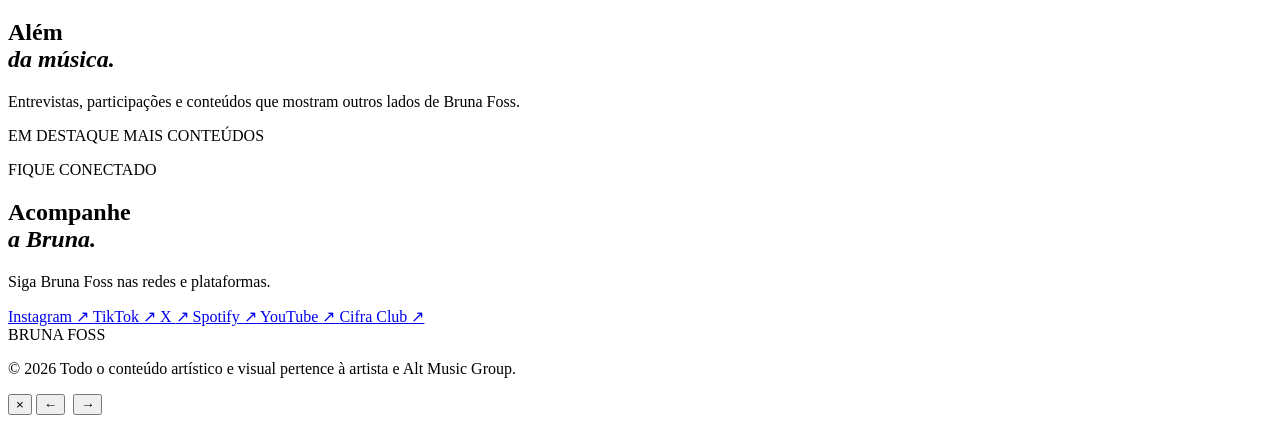
==== commit ccc775fe: "Atualiza info do single" ====
--- a/src/main/resources/public/index.html
+++ b/src/main/resources/public/index.html
@@ -129,7 +129,7 @@
     <!-- HERO -->
     <section class="hero">
         <div class="hero-image">
-                <img src="/images/heropic.jpg" alt="Bruna Foss">
+                <img src="/images/talvezhero.png" alt="Bruna Foss">
         </div>
 
         <div class="hero-content">
@@ -199,31 +199,67 @@
         <div class="ep-grid">
 
             <div class="ep-cover">
-                <img src="/images/americana.jpg" alt="Capa do EP de Bruna Foss">
+                <img src="/images/talvez.jpg" alt="Capa do EP de Bruna Foss">
             </div>
 
             <div class="ep-content">
-                <p class="eyebrow">EP DE ESTREIA</p>
-
-                <h2>
-                    EM<br>
-                    <em>BREVE.</em>
-                </h2>
-
-                <p>
-                    Bruna Foss prepara o lançamento de seu EP de estreia.
-                    Mais informações, faixas e imagens do projeto serão adicionadas
-                    aqui conforme o lançamento se aproxima.
-                </p>
-
-                <div class="coming-soon">
-                    <span></span>
-                    <strong>2026</strong>
-                    <small>EP DE ESTREIA</small>
+
+                <!-- EP -->
+                <div class="ep-main-info">
+
+                    <p class="eyebrow">EP DE ESTREIA</p>
+
+                    <h2>
+                        EM<br>
+                        <em>BREVE.</em>
+                    </h2>
+
+                    <p>
+                        Bruna Foss prepara o lançamento de seu EP de estreia.
+                        Mais informações, faixas e imagens do projeto serão adicionadas
+                        aqui conforme o lançamento se aproxima.
+                    </p>
+
+                    <div class="coming-soon">
+                        <span></span>
+                        <strong>2026</strong>
+                        <small>EP DE ESTREIA</small>
+                    </div>
+
                 </div>
-            </div>
-
-        </div>
+
+                <!-- NOVO SINGLE -->
+                <div class="single-highlight">
+
+                    <div class="single-info">
+
+                        <p class="eyebrow">NOVO SINGLE</p>
+
+                        <h3>TALVEZ</h3>
+
+                        <div class="single-meta">
+                            <strong>03.09 · 21H</strong>
+                        </div>
+
+                        <p>
+                            Segundo single do EP de estreia.
+                        </p>
+
+                        <a
+                                class="presave-button"
+                                href="https://ditto.fm/talvez-bruna-foss"
+                                target="_blank"
+                                rel="noopener noreferrer"
+                        >
+                            PRÉ-SAVE <span>↗</span>
+                        </a>
+
+                    </div>
+
+                </div>
+
+        </div>
+
     </section>
     <!-- SHOW -->
     <section class="section live-section" id="live">
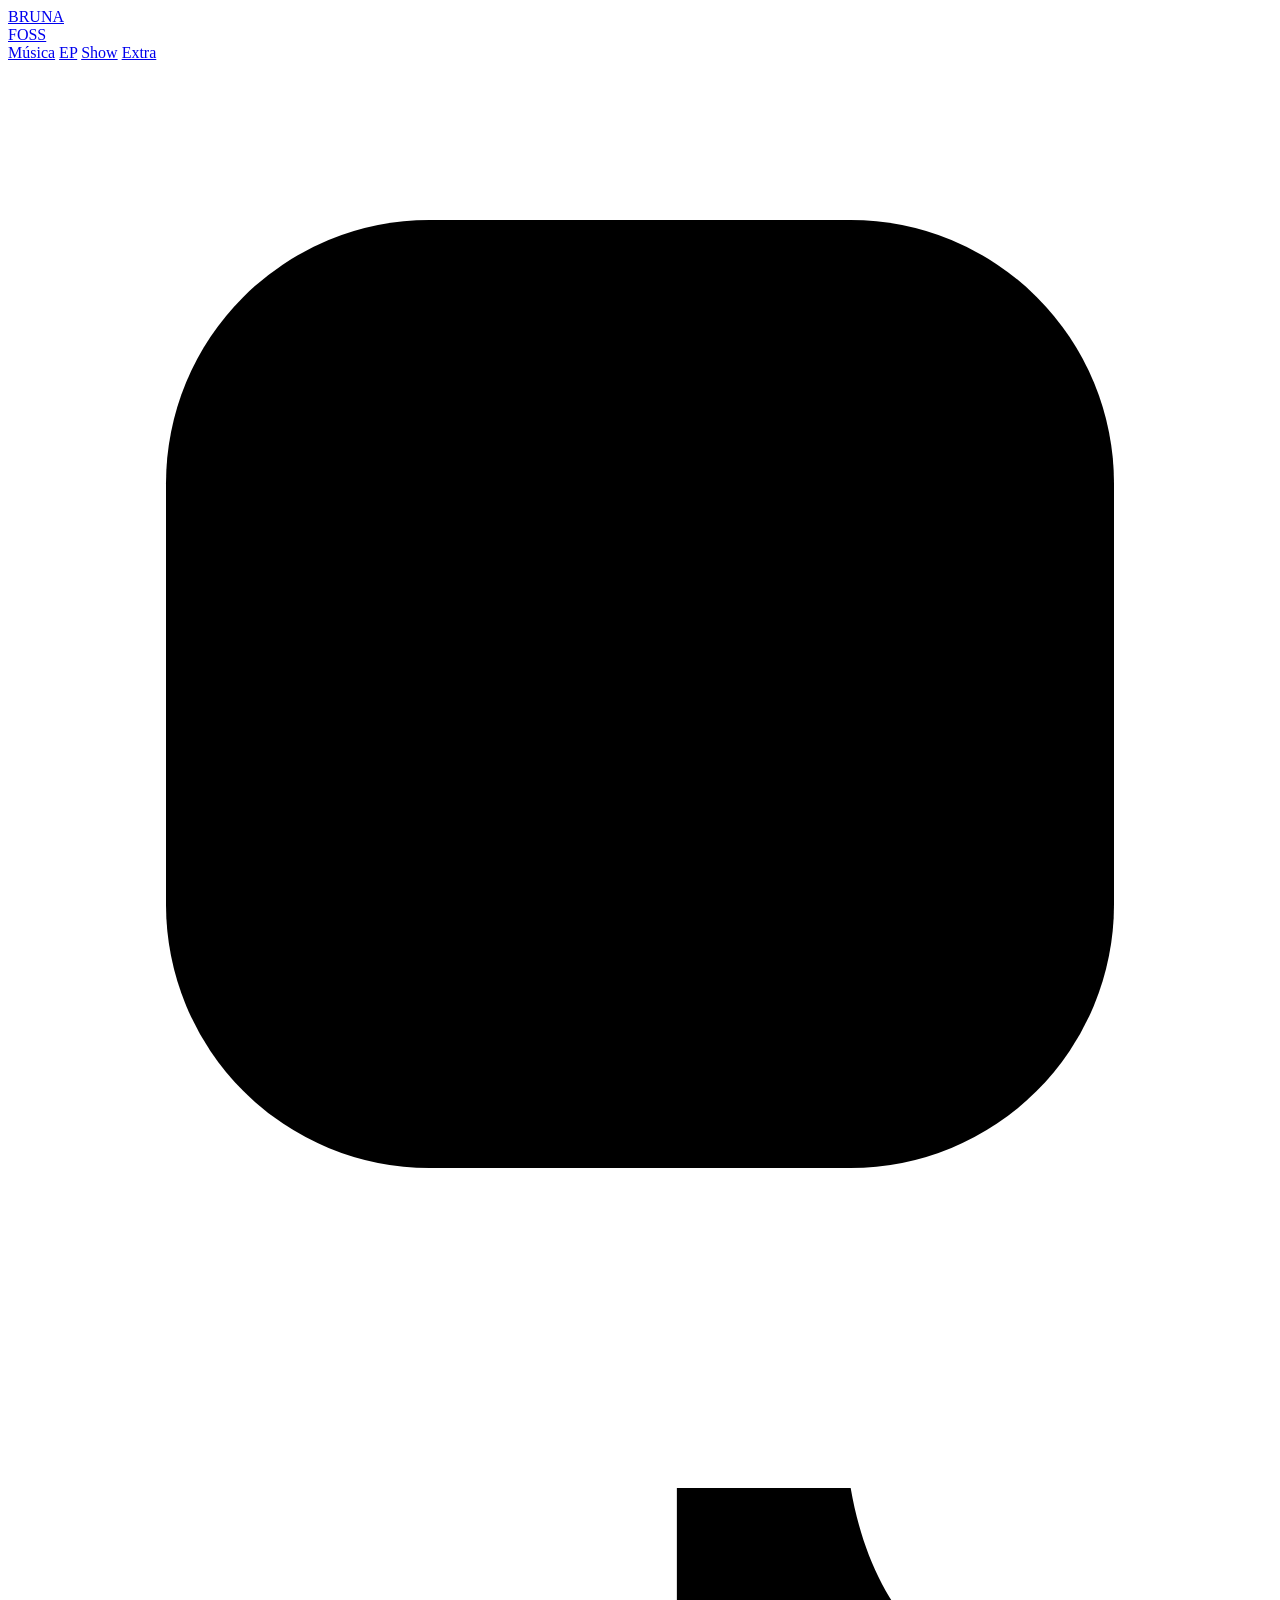
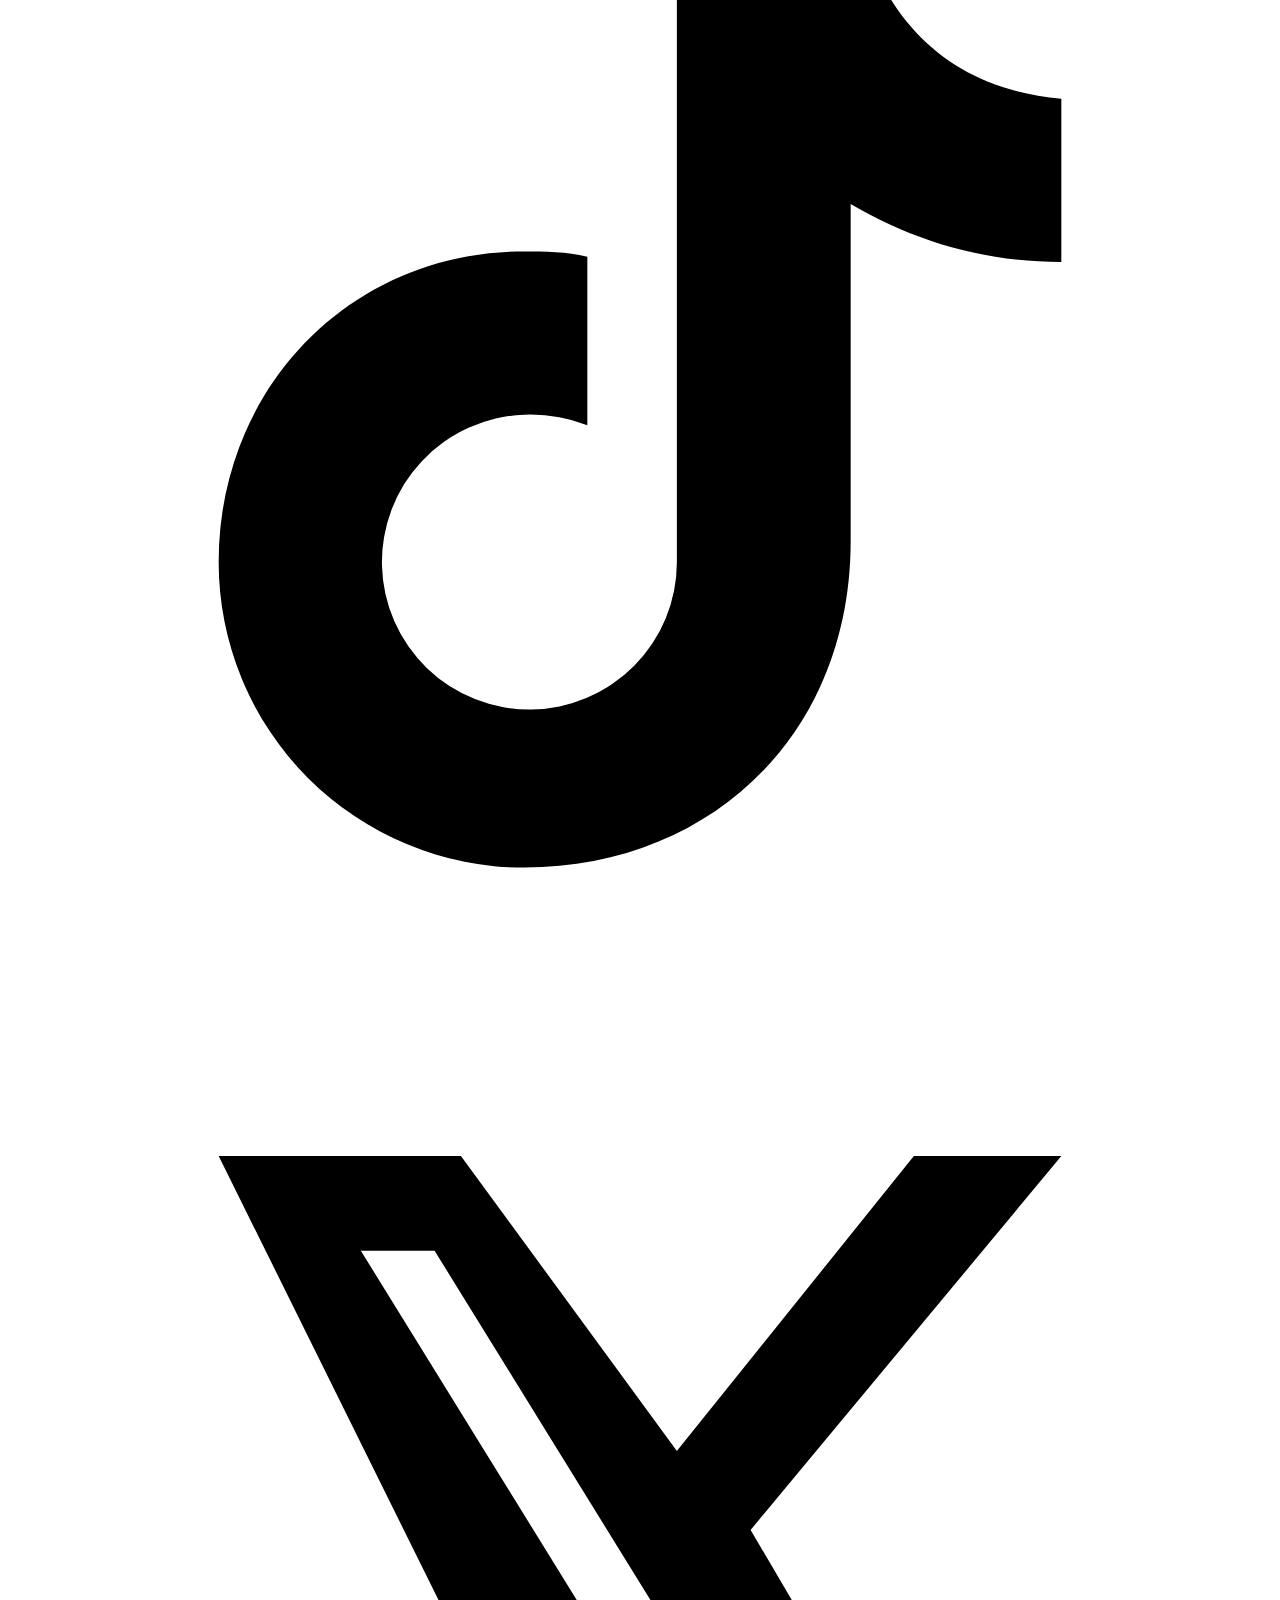
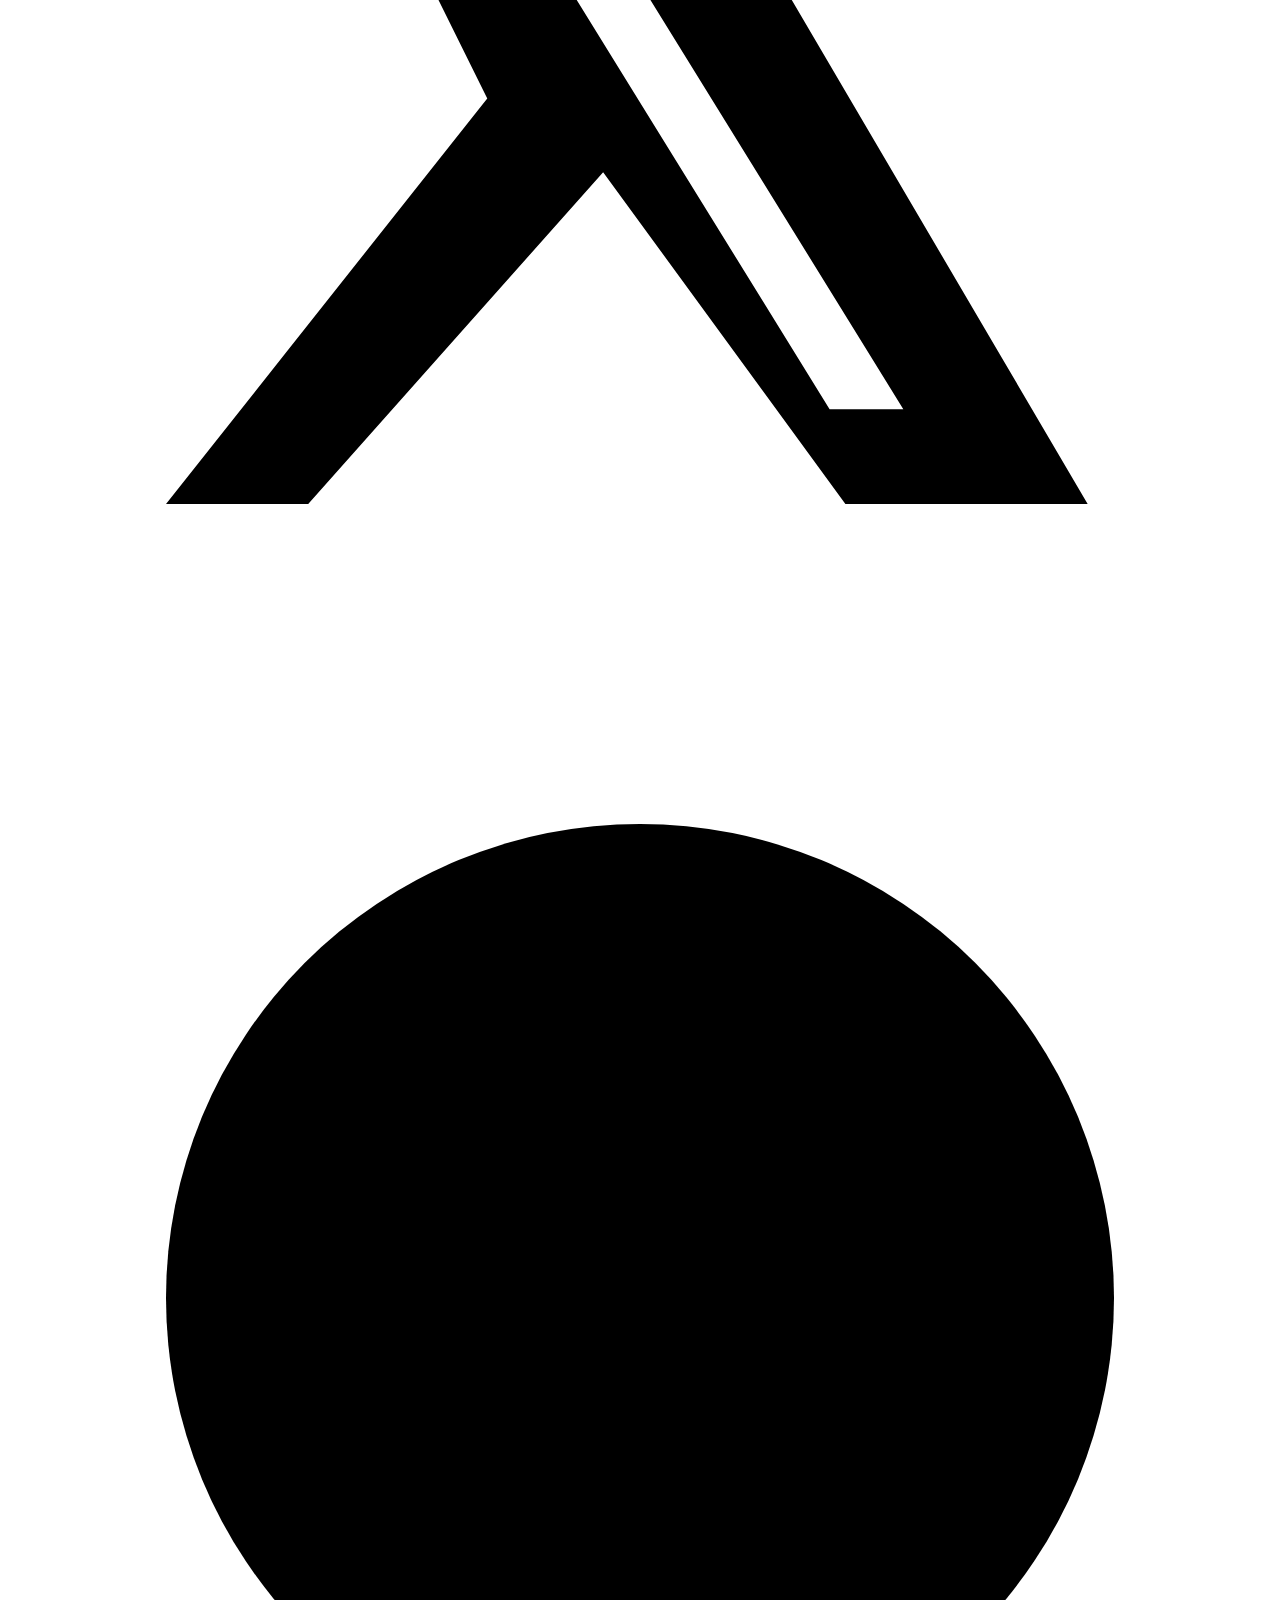
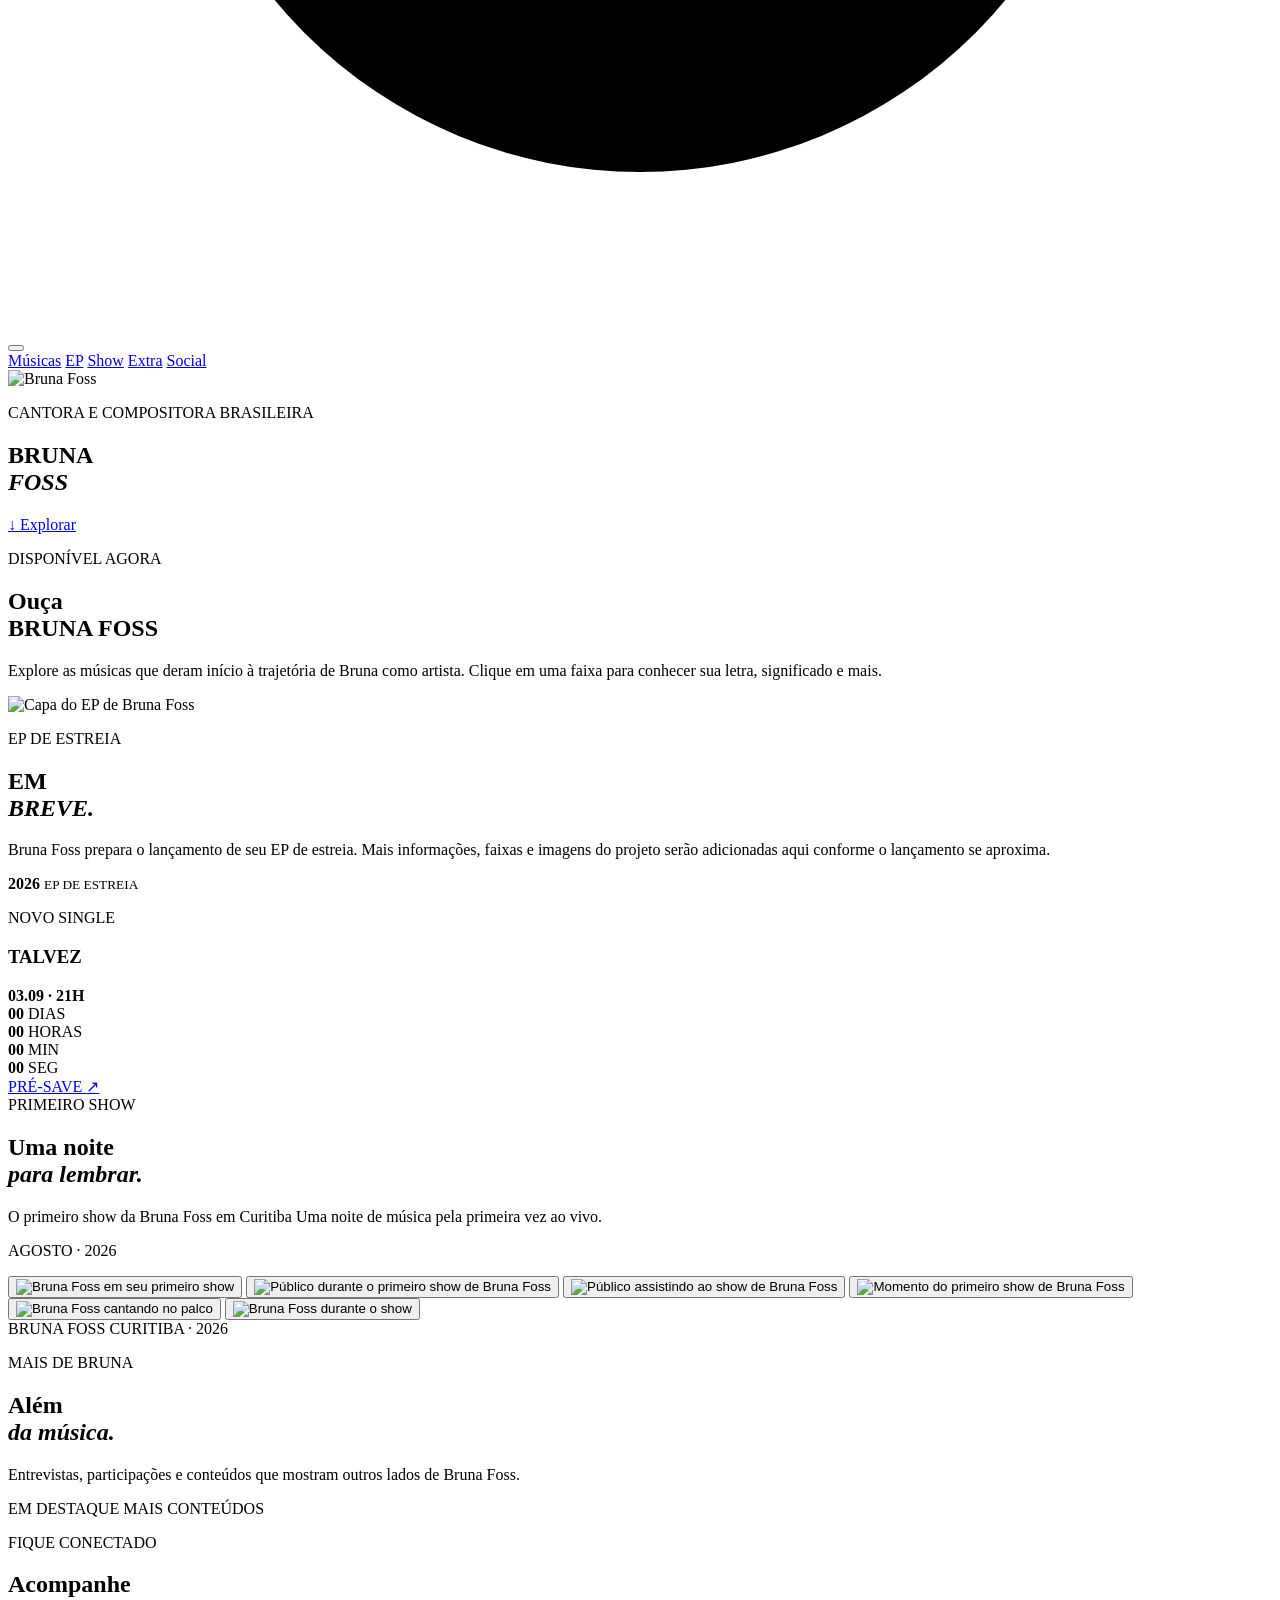
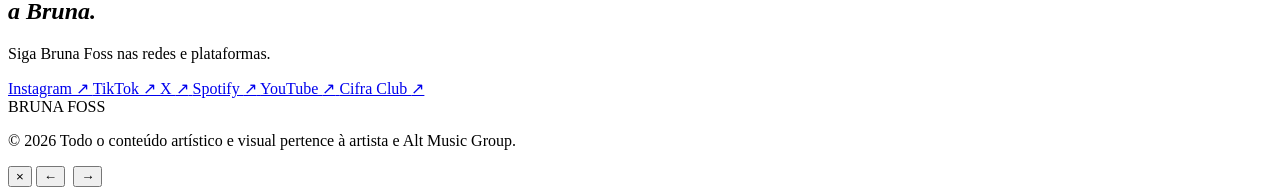
==== commit 162e0ea8: "Atualiza home sem sobre e com countdown" ====
--- a/src/main/resources/public/index.html
+++ b/src/main/resources/public/index.html
@@ -5,9 +5,10 @@
     <meta name="viewport" content="width=device-width, initial-scale=1.0">
     <meta
             name="description"
-            content="Conheça Bruna Foss, cantora e compositora brasileira. Ouça suas músicas, conheça as letras, histórias, vídeos e shows."
+            content="Bruna Foss é uma cantora e compositora brasileira. Ouça suas músicas, conheça o EP de estreia e acompanhe seus novos lançamentos."
     >
-    <title>Bruna Foss</title>
+    <title>BRUNA FOSS</title>
+    <link rel="canonical" href="https://brunafoss.com.br/">
     <link rel="icon" type="image/svg+xml" href="/favicon.svg">
     <link rel="preconnect" href="https://fonts.googleapis.com">
     <link rel="preconnect" href="https://fonts.gstatic.com" crossorigin>
@@ -44,7 +45,6 @@
     </a>
 
     <nav class="desktop-nav">
-        <a href="#about">Sobre</a>
         <a href="#music">Música</a>
         <a href="#ep">EP</a>
         <a href="#live">Show</a>
@@ -116,7 +116,6 @@
 </header>
 
 <div class="mobile-menu" id="mobileMenu">
-    <a href="#about">Sobre</a>
     <a href="#music">Músicas</a>
     <a href="#ep">EP</a>
     <a href="#live">Show</a>
@@ -135,37 +134,7 @@
         <div class="hero-content">
             <p class="eyebrow">CANTORA E COMPOSITORA BRASILEIRA</p>
             <h1>BRUNA<br><em>FOSS</em></h1>
-            <p class="hero-description">
-                Onde a música brasileira encontra as histórias de quem viu o mundo.
-            </p>
             <a class="scroll-link" href="#about">↓ Explorar</a>
-        </div>
-    </section>
-
-    <!-- ABOUT -->
-    <section class="section about-section" id="about">
-        <div class="section-label">SOBRE</div>
-
-        <div class="about-grid">
-            <h2>Música brasileira<br><em>contada por olhos que aprenderam a ver <span>o mundo.</span></em></h2>
-
-            <div class="about-text">
-                <p>
-                    Bruna Foss é uma cantora e compositora brasileira que vive pelo mundo.
-                    Atualmente estudando música em Grinnell College, nos Estados Unidos,
-                    Bruna escreve sobre as suas experiências estrangeiras através da música brasileira.
-                </p>
-
-                <p>
-                    Em 2025, a cantora lançou dois singles, “Não Volto Mais” e
-                    “Don't Change Your Mind”, que iniciaram a sua trajetória como artista.
-                </p>
-
-                <p>
-                    Agora, em 2026, a cantora prepara o lançamento de seu EP de estreia
-                    com o single “Americana”, que já está disponível.
-                </p>
-            </div>
         </div>
     </section>
 
@@ -241,9 +210,28 @@
                             <strong>03.09 · 21H</strong>
                         </div>
 
-                        <p>
-                            Segundo single do EP de estreia.
-                        </p>
+                        <div class="single-countdown" id="singleCountdown" aria-live="polite">
+                            <div>
+                                <strong id="countdownDays">00</strong>
+                                <span>DIAS</span>
+                            </div>
+
+                            <div>
+                                <strong id="countdownHours">00</strong>
+                                <span>HORAS</span>
+                            </div>
+
+                            <div>
+                                <strong id="countdownMinutes">00</strong>
+                                <span>MIN</span>
+                            </div>
+
+                            <div>
+                                <strong id="countdownSeconds">00</strong>
+                                <span>SEG</span>
+                            </div>
+                        </div>
+
 
                         <a
                                 class="presave-button"
@@ -251,7 +239,7 @@
                                 target="_blank"
                                 rel="noopener noreferrer"
                         >
-                            PRÉ-SAVE <span>↗</span>
+                            PRÉ-SAVE  <span class="mobile-hide-arrow">↗</span>
                         </a>
 
                     </div>
